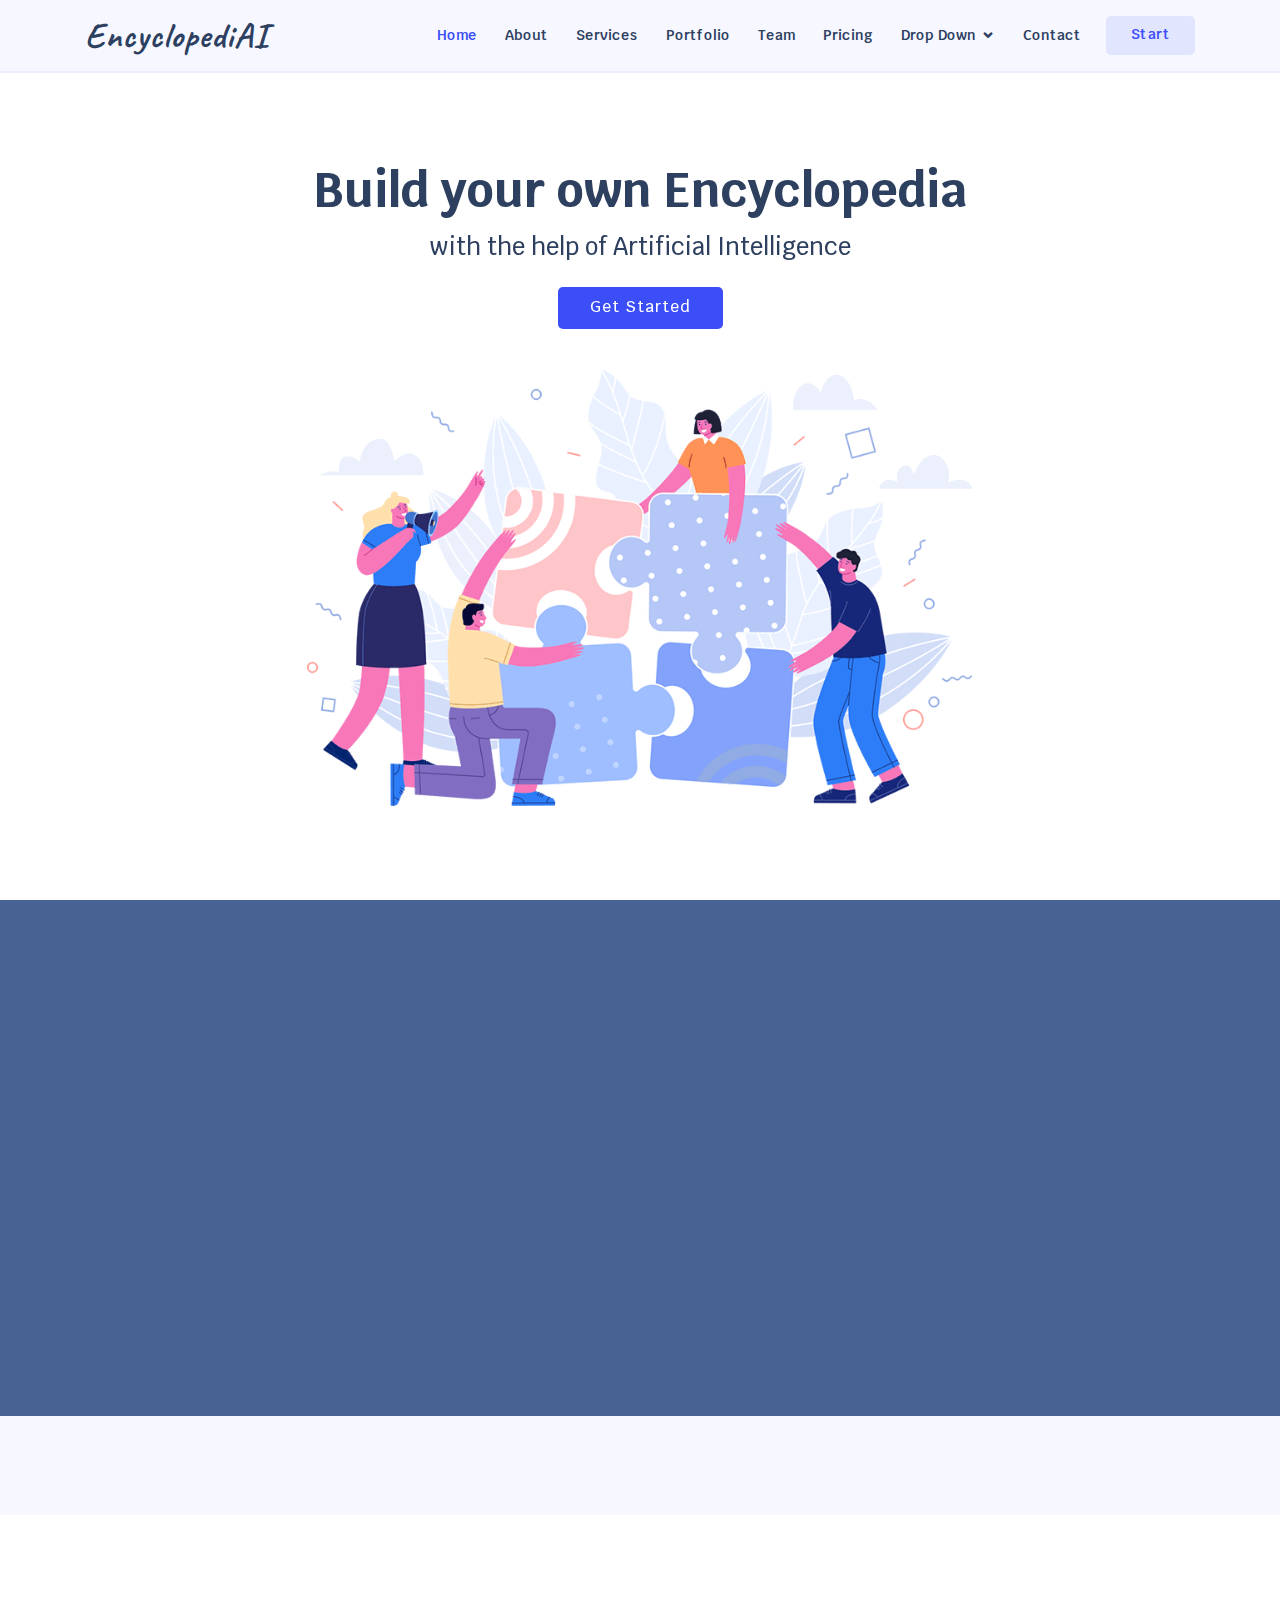
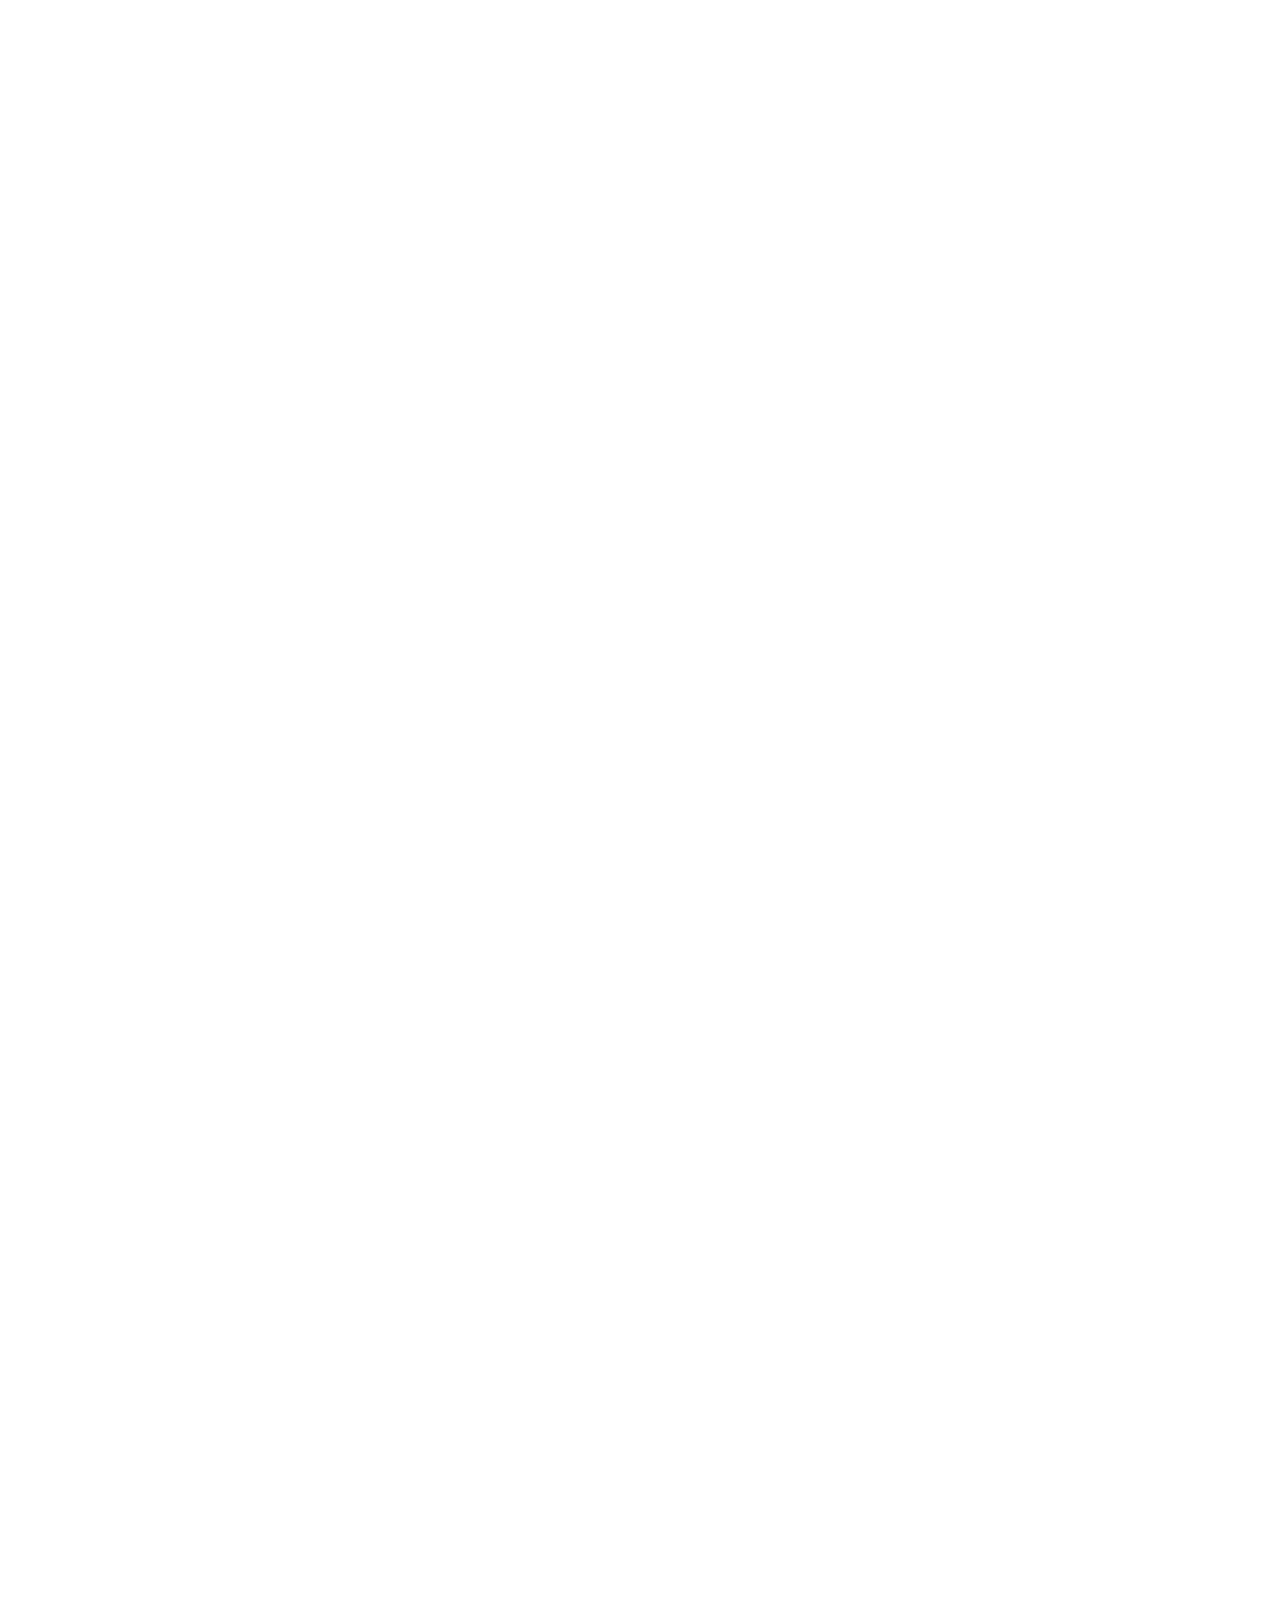
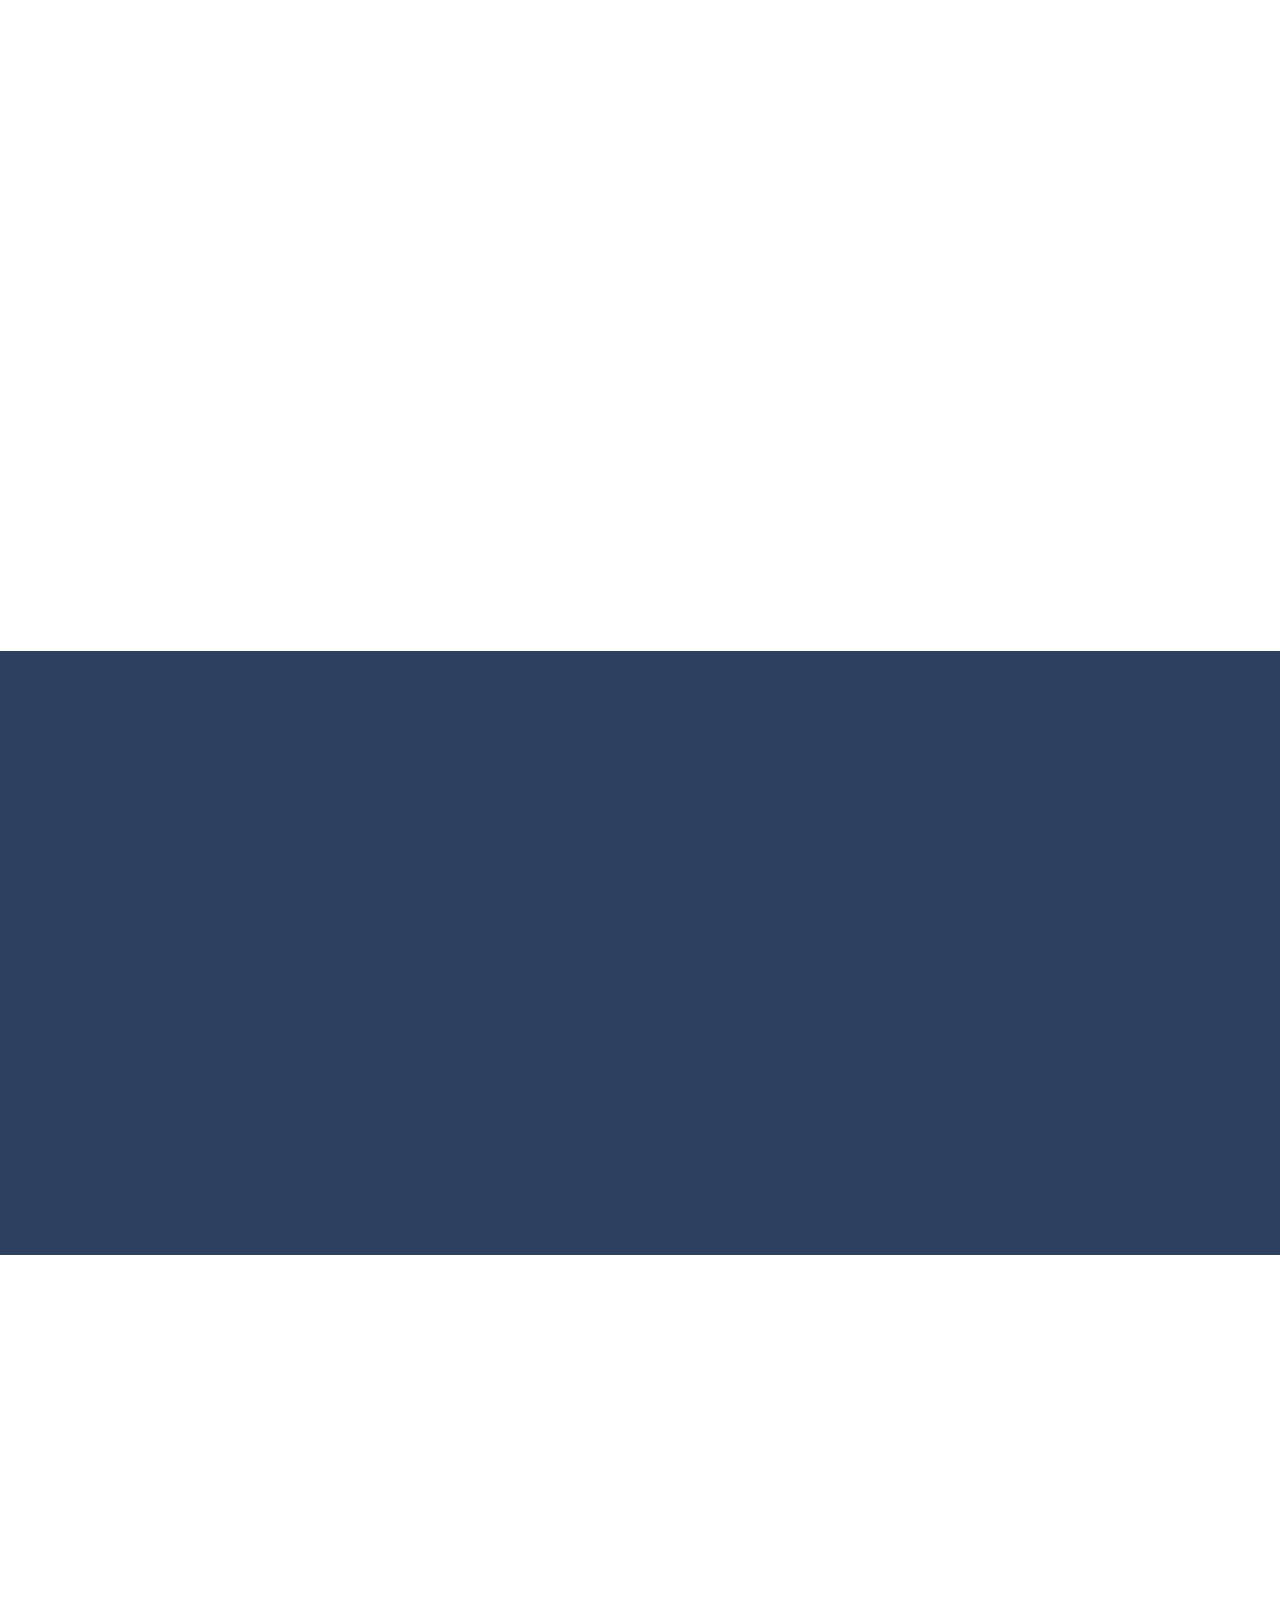
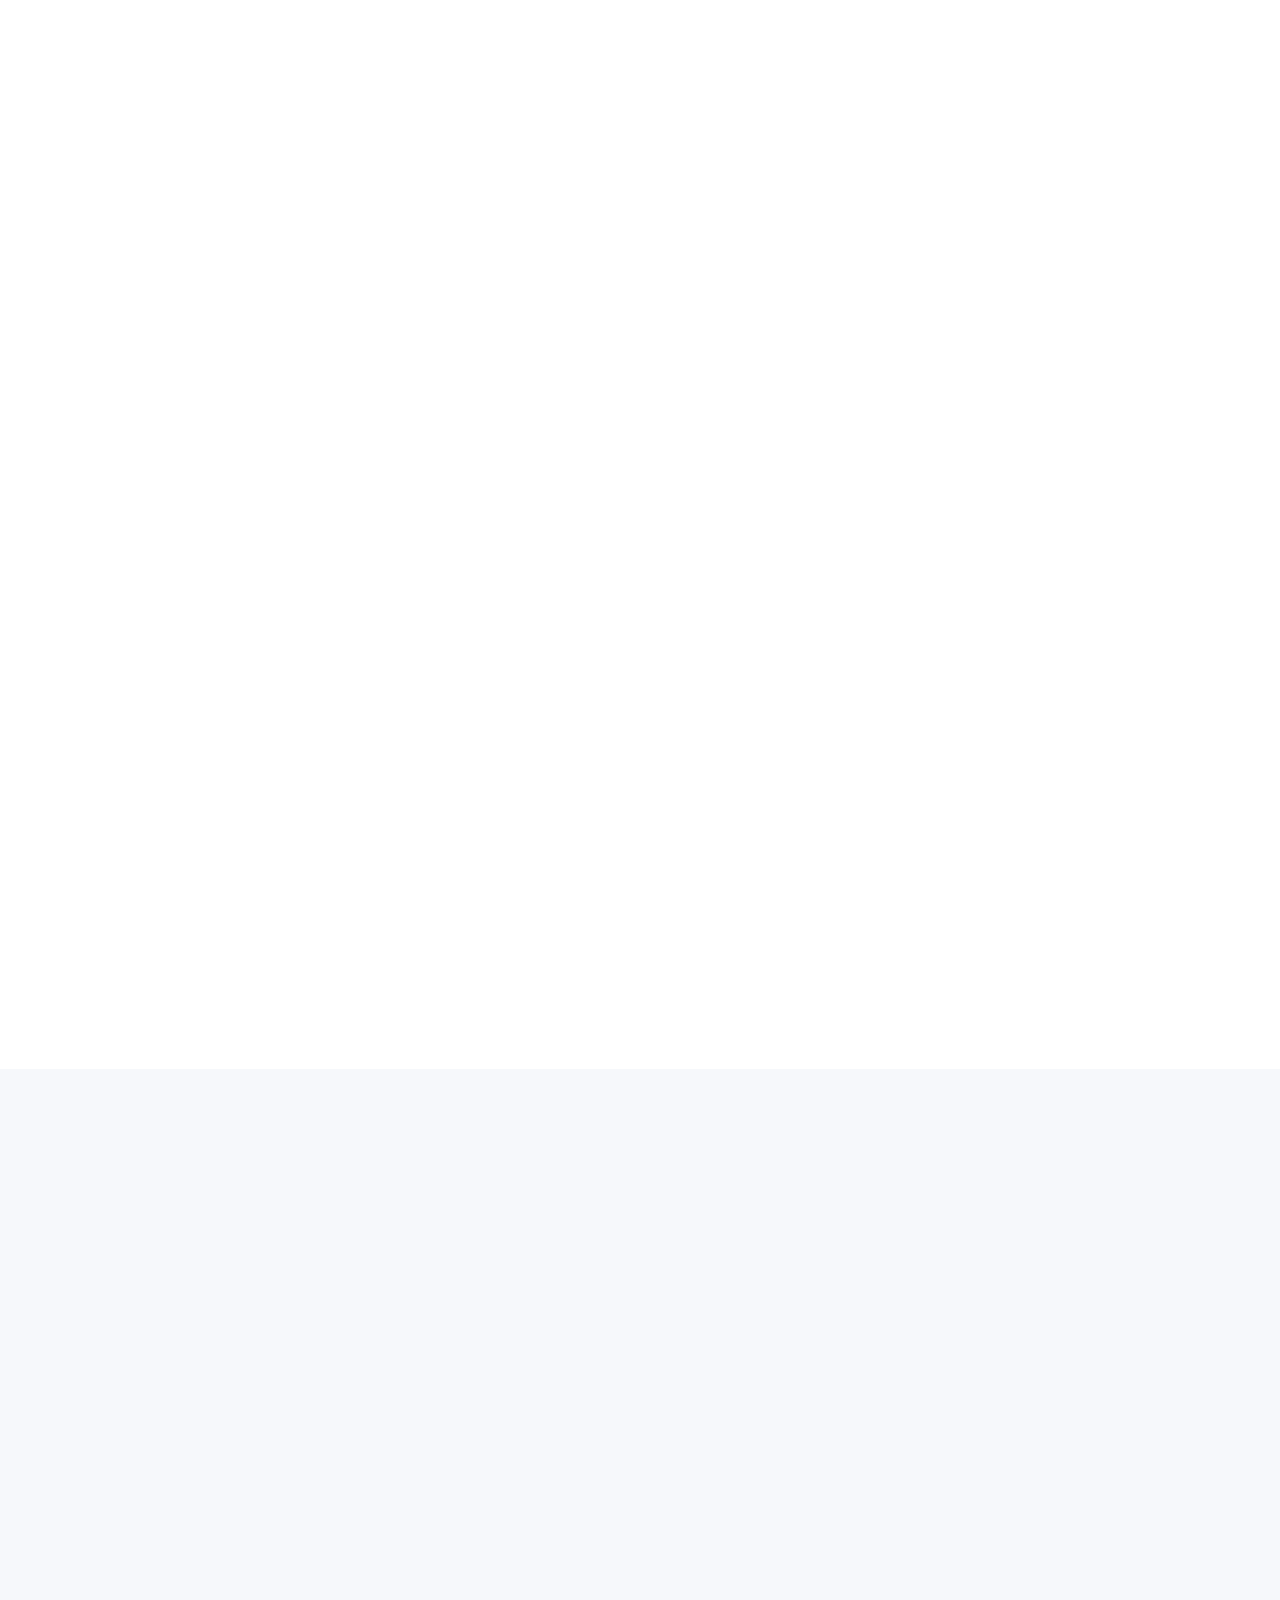
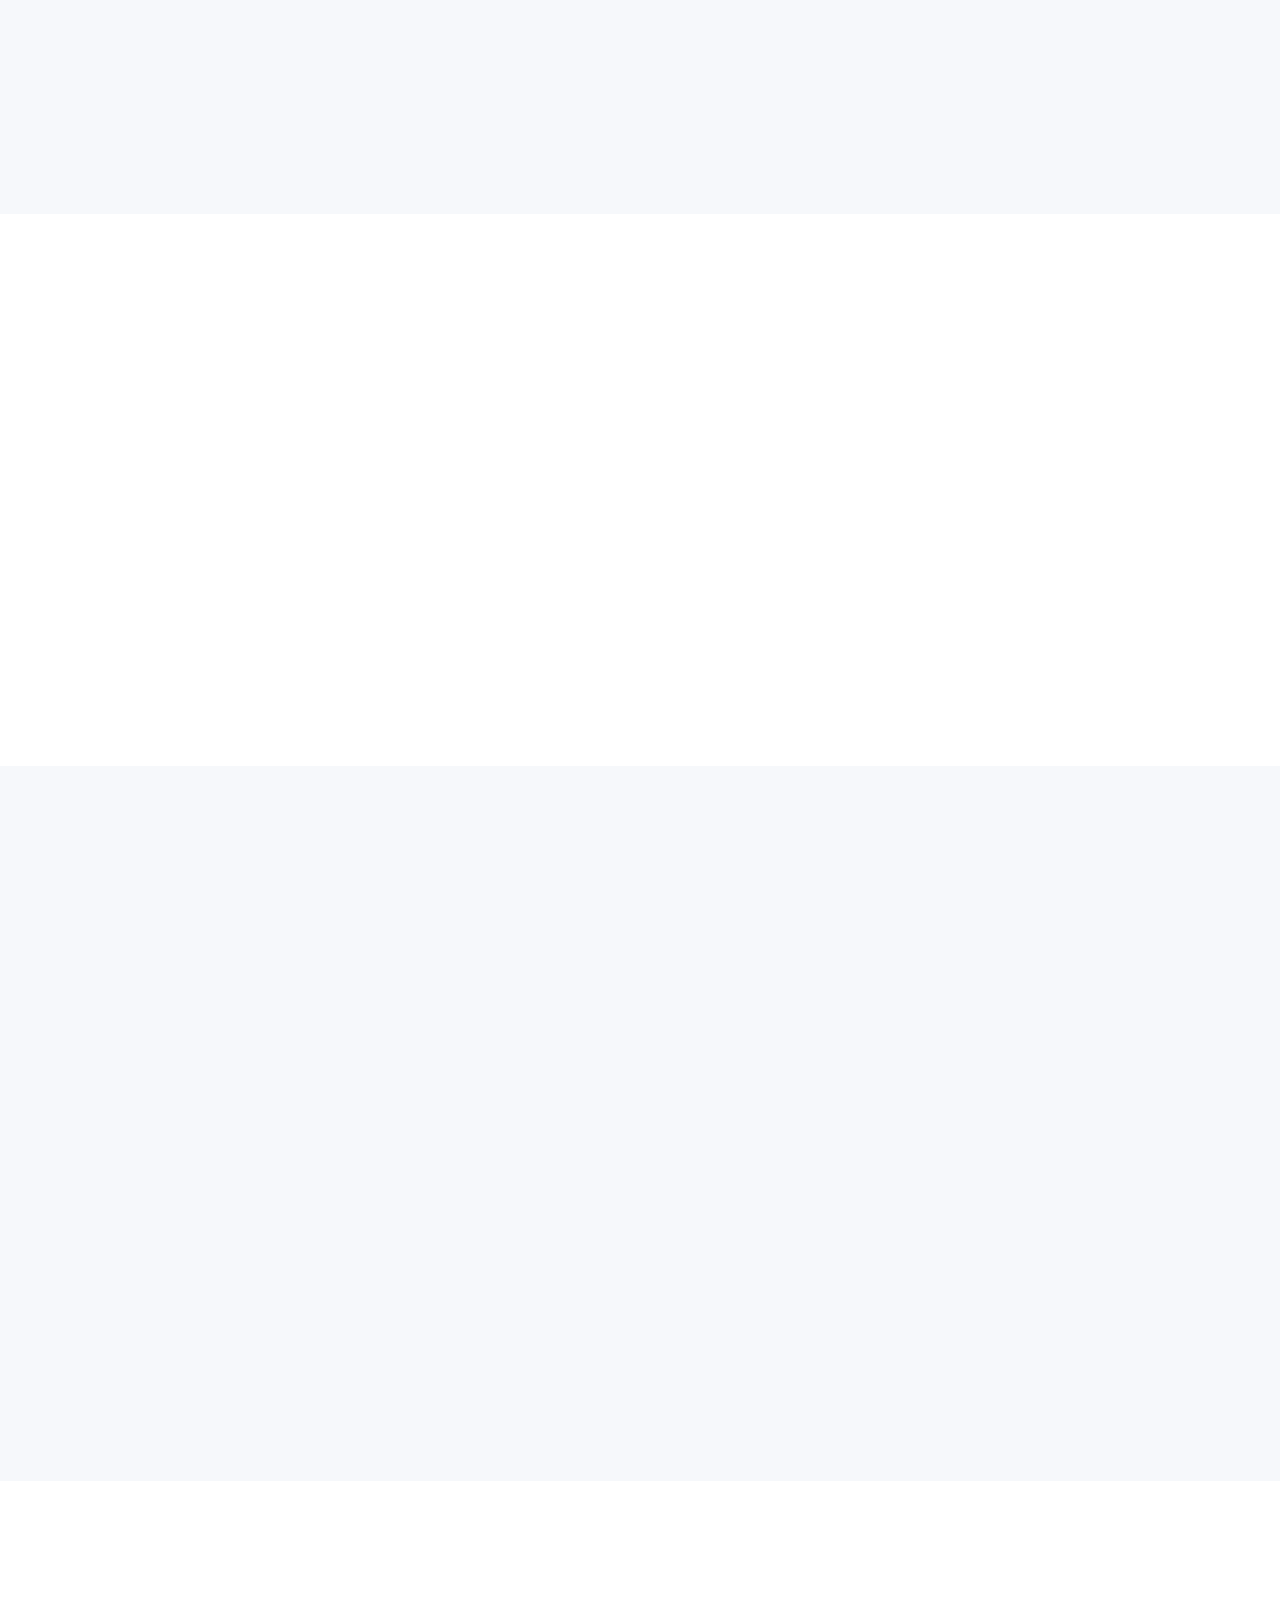
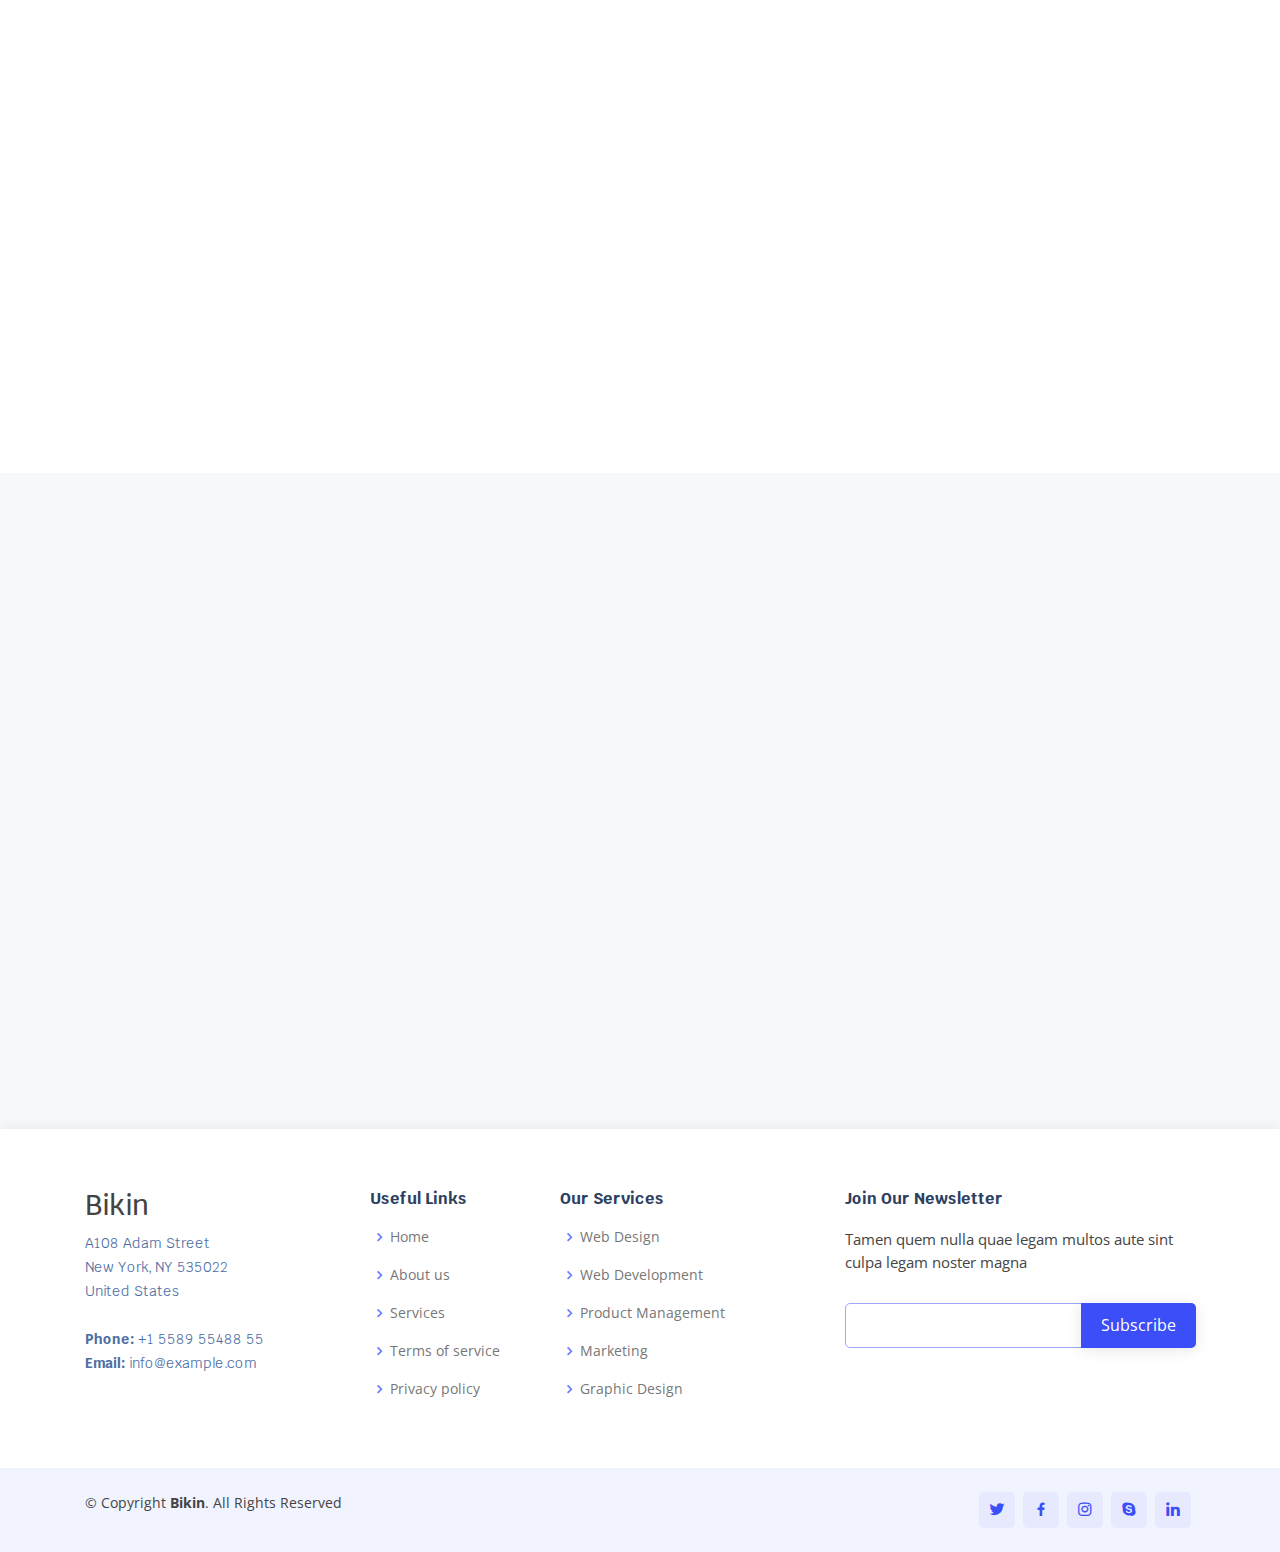
==== index.html @ 14a740e0 "starting template" ====
<!DOCTYPE html>
<html lang="en">

<head>
  <meta charset="utf-8">
  <meta content="width=device-width, initial-scale=1.0" name="viewport">

  <title>Bikin Bootstrap Template - Index</title>
  <meta content="" name="descriptison">
  <meta content="" name="keywords">

  <!-- Favicons -->
  <link href="assets/img/favicon.png" rel="icon">
  <link href="assets/img/apple-touch-icon.png" rel="apple-touch-icon">

  <!-- Google Fonts -->
  <link href="https://fonts.googleapis.com/css?family=Open+Sans:300,300i,400,400i,600,600i,700,700i|
  Krub:300,300i,400,400i,500,500i,600,600i,700,700i|Poppins:300,300i,400,400i,500,500i,600,600i,700,700i" rel="stylesheet">

   <link href="https://fonts.googleapis.com/css2?family=Caveat&family=Lilita+One&display=swap" rel="stylesheet">

  
  <!-- Vendor CSS Files -->
  <link href="assets/vendor/bootstrap/css/bootstrap.min.css" rel="stylesheet">
  <link href="assets/vendor/icofont/icofont.min.css" rel="stylesheet">
  <link href="assets/vendor/boxicons/css/boxicons.min.css" rel="stylesheet">
  <link href="assets/vendor/owl.carousel/assets/owl.carousel.min.css" rel="stylesheet">
  <link href="assets/vendor/venobox/venobox.css" rel="stylesheet">
  <link href="assets/vendor/aos/aos.css" rel="stylesheet">

  <!-- Template Main CSS File -->
  <link href="assets/css/style.css" rel="stylesheet">


</head>

<body>

  <!-- ======= Header ======= -->
  <header id="header" class="fixed-top">
    <div class="container d-flex align-items-center">

      <h1 class="logo mr-auto"><a href="index.html">EncyclopediAI</a></h1>
      <!-- Uncomment below if you prefer to use an image logo -->
      <!-- <a href="index.html" class="logo mr-auto"><img src="assets/img/logo.png" alt="" class="img-fluid"></a>-->

      <nav class="nav-menu d-none d-lg-block">
        <ul>
          <li class="active"><a href="index.html">Home</a></li>
          <li><a href="#about">About</a></li>
          <li><a href="#services">Services</a></li>
          <li><a href="#portfolio">Portfolio</a></li>
          <li><a href="#team">Team</a></li>
          <li><a href="#pricing">Pricing</a></li>
          <li class="drop-down"><a href="">Drop Down</a>
            <ul>
              <li><a href="#">Drop Down 1</a></li>
              <li class="drop-down"><a href="#">Deep Drop Down</a>
                <ul>
                  <li><a href="#">Deep Drop Down 1</a></li>
                  <li><a href="#">Deep Drop Down 2</a></li>
                  <li><a href="#">Deep Drop Down 3</a></li>
                  <li><a href="#">Deep Drop Down 4</a></li>
                  <li><a href="#">Deep Drop Down 5</a></li>
                </ul>
              </li>
              <li><a href="#">Drop Down 2</a></li>
              <li><a href="#">Drop Down 3</a></li>
              <li><a href="#">Drop Down 4</a></li>
            </ul>
          </li>
          <li><a href="#contact">Contact</a></li>

        </ul>
      </nav><!-- .nav-menu -->

      <a href="#about" class="get-started-btn scrollto">Start</a>

    </div>
  </header><!-- End Header -->

  <!-- ======= Hero Section ======= -->
  <section id="hero" class="d-flex align-items-center">

    <div class="container d-flex flex-column align-items-center justify-content-center" data-aos="fade-up">
      <h1>Build your own Encyclopedia </h1>
      <h2>with the help of Artificial Intelligence</h2>
      <a href="#about" class="btn-get-started scrollto">Get Started</a>
      <img src="assets/img/hero-img.png" class="img-fluid hero-img" alt="" data-aos="zoom-in" data-aos-delay="150">
    </div>

  </section><!-- End Hero -->

  <main id="main">

    <!-- ======= About Section ======= -->
    <section id="about" class="about">
      <div class="container">

        <div class="row no-gutters">
          <div class="content col-xl-5 d-flex align-items-stretch" data-aos="fade-right">
            <div class="content">
              <h3>Voluptatem dignissimos provident quasi</h3>
              <p>
                Lorem ipsum dolor sit amet, consectetur adipiscing elit, sed do eiusmod tempor incididunt ut labore et dolore magna aliqua. Duis aute irure dolor in reprehenderit
              </p>
              <a href="#" class="about-btn">About us <i class="bx bx-chevron-right"></i></a>
            </div>
          </div>
          <div class="col-xl-7 d-flex align-items-stretch" data-aos="fade-left">
            <div class="icon-boxes d-flex flex-column justify-content-center">
              <div class="row">
                <div class="col-md-6 icon-box" data-aos="fade-up" data-aos-delay="100">
                  <i class="bx bx-receipt"></i>
                  <h4>Corporis voluptates sit</h4>
                  <p>Consequuntur sunt aut quasi enim aliquam quae harum pariatur laboris nisi ut aliquip</p>
                </div>
                <div class="col-md-6 icon-box" data-aos="fade-up" data-aos-delay="200">
                  <i class="bx bx-cube-alt"></i>
                  <h4>Ullamco laboris nisi</h4>
                  <p>Excepteur sint occaecat cupidatat non proident, sunt in culpa qui officia deserunt</p>
                </div>
                <div class="col-md-6 icon-box" data-aos="fade-up" data-aos-delay="300">
                  <i class="bx bx-images"></i>
                  <h4>Labore consequatur</h4>
                  <p>Aut suscipit aut cum nemo deleniti aut omnis. Doloribus ut maiores omnis facere</p>
                </div>
                <div class="col-md-6 icon-box" data-aos="fade-up" data-aos-delay="400">
                  <i class="bx bx-shield"></i>
                  <h4>Beatae veritatis</h4>
                  <p>Expedita veritatis consequuntur nihil tempore laudantium vitae denat pacta</p>
                </div>
              </div>
            </div><!-- End .content-->
          </div>
        </div>

      </div>
    </section><!-- End About Section -->

    <!-- ======= Clients Section ======= -->
    <section id="clients" class="clients">
      <div class="container" data-aos="zoom-in">

        <div class="row">

          <div class="col-lg-2 col-md-4 col-6 d-flex align-items-center justify-content-center">
            <img src="assets/img/clients/client-1.png" class="img-fluid" alt="">
          </div>

          <div class="col-lg-2 col-md-4 col-6 d-flex align-items-center justify-content-center">
            <img src="assets/img/clients/client-2.png" class="img-fluid" alt="">
          </div>

          <div class="col-lg-2 col-md-4 col-6 d-flex align-items-center justify-content-center">
            <img src="assets/img/clients/client-3.png" class="img-fluid" alt="">
          </div>

          <div class="col-lg-2 col-md-4 col-6 d-flex align-items-center justify-content-center">
            <img src="assets/img/clients/client-4.png" class="img-fluid" alt="">
          </div>

          <div class="col-lg-2 col-md-4 col-6 d-flex align-items-center justify-content-center">
            <img src="assets/img/clients/client-5.png" class="img-fluid" alt="">
          </div>

          <div class="col-lg-2 col-md-4 col-6 d-flex align-items-center justify-content-center">
            <img src="assets/img/clients/client-6.png" class="img-fluid" alt="">
          </div>

        </div>

      </div>
    </section><!-- End Clients Section -->

    <!-- ======= Features Section ======= -->
    <section id="features" class="features" data-aos="fade-up">
      <div class="container">

        <div class="section-title">
          <h2>Features</h2>
          <p>Magnam dolores commodi suscipit. Necessitatibus eius consequatur ex aliquid fuga eum quidem. Sit sint consectetur velit. Quisquam quos quisquam cupiditate. Et nemo qui impedit suscipit alias ea. Quia fugiat sit in iste officiis commodi quidem hic quas.</p>
        </div>

        <div class="row content">
          <div class="col-md-5" data-aos="fade-right" data-aos-delay="100">
            <img src="assets/img/features-1.png" class="img-fluid" alt="">
          </div>
          <div class="col-md-7 pt-4" data-aos="fade-left" data-aos-delay="100">
            <h3>Voluptatem dignissimos provident quasi corporis voluptates sit assumenda.</h3>
            <p class="font-italic">
              Lorem ipsum dolor sit amet, consectetur adipiscing elit, sed do eiusmod tempor incididunt ut labore et dolore
              magna aliqua.
            </p>
            <ul>
              <li><i class="icofont-check"></i> Ullamco laboris nisi ut aliquip ex ea commodo consequat.</li>
              <li><i class="icofont-check"></i> Duis aute irure dolor in reprehenderit in voluptate velit.</li>
              <li><i class="icofont-check"></i> Ullam est qui quos consequatur eos accusamus.</li>
            </ul>
          </div>
        </div>

        <div class="row content">
          <div class="col-md-5 order-1 order-md-2" data-aos="fade-left">
            <img src="assets/img/features-2.png" class="img-fluid" alt="">
          </div>
          <div class="col-md-7 pt-5 order-2 order-md-1" data-aos="fade-right">
            <h3>Corporis temporibus maiores provident</h3>
            <p class="font-italic">
              Lorem ipsum dolor sit amet, consectetur adipiscing elit, sed do eiusmod tempor incididunt ut labore et dolore
              magna aliqua.
            </p>
            <p>
              Ullamco laboris nisi ut aliquip ex ea commodo consequat. Duis aute irure dolor in reprehenderit in voluptate
              velit esse cillum dolore eu fugiat nulla pariatur. Excepteur sint occaecat cupidatat non proident, sunt in
              culpa qui officia deserunt mollit anim id est laborum
            </p>
          </div>
        </div>

        <div class="row content">
          <div class="col-md-5" data-aos="fade-right">
            <img src="assets/img/features-3.png" class="img-fluid" alt="">
          </div>
          <div class="col-md-7 pt-5" data-aos="fade-left">
            <h3>Sunt consequatur ad ut est nulla consectetur reiciendis animi voluptas</h3>
            <p>Cupiditate placeat cupiditate placeat est ipsam culpa. Delectus quia minima quod. Sunt saepe odit aut quia voluptatem hic voluptas dolor doloremque.</p>
            <ul>
              <li><i class="icofont-check"></i> Ullamco laboris nisi ut aliquip ex ea commodo consequat.</li>
              <li><i class="icofont-check"></i> Duis aute irure dolor in reprehenderit in voluptate velit.</li>
              <li><i class="icofont-check"></i> Facilis ut et voluptatem aperiam. Autem soluta ad fugiat.</li>
            </ul>
          </div>
        </div>

        <div class="row content">
          <div class="col-md-5 order-1 order-md-2" data-aos="fade-left">
            <img src="assets/img/features-4.png" class="img-fluid" alt="">
          </div>
          <div class="col-md-7 pt-5 order-2 order-md-1" data-aos="fade-right">
            <h3>Quas et necessitatibus eaque impedit ipsum animi consequatur incidunt in</h3>
            <p class="font-italic">
              Lorem ipsum dolor sit amet, consectetur adipiscing elit, sed do eiusmod tempor incididunt ut labore et dolore
              magna aliqua.
            </p>
            <p>
              Ullamco laboris nisi ut aliquip ex ea commodo consequat. Duis aute irure dolor in reprehenderit in voluptate
              velit esse cillum dolore eu fugiat nulla pariatur. Excepteur sint occaecat cupidatat non proident, sunt in
              culpa qui officia deserunt mollit anim id est laborum
            </p>
          </div>
        </div>

      </div>
    </section><!-- End Features Section -->

    <!-- ======= Steps Section ======= -->
    <section id="steps" class="steps">
      <div class="container">

        <div class="row no-gutters" data-aos="fade-up">

          <div class="col-lg-4 col-md-6 content-item" data-aos="fade-up" data-aos-delay="100">
            <span>01</span>
            <h4>Lorem Ipsum</h4>
            <p>Ulamco laboris nisi ut aliquip ex ea commodo consequat. Et consectetur ducimus vero placeat</p>
          </div>

          <div class="col-lg-4 col-md-6 content-item" data-aos="fade-up" data-aos-delay="200">
            <span>02</span>
            <h4>Repellat Nihil</h4>
            <p>Dolorem est fugiat occaecati voluptate velit esse. Dicta veritatis dolor quod et vel dire leno para dest</p>
          </div>

          <div class="col-lg-4 col-md-6 content-item" data-aos="fade-up" data-aos-delay="300">
            <span>03</span>
            <h4> Ad ad velit qui</h4>
            <p>Molestiae officiis omnis illo asperiores. Aut doloribus vitae sunt debitis quo vel nam quis</p>
          </div>

          <div class="col-lg-4 col-md-6 content-item" data-aos="fade-up" data-aos-delay="100">
            <span>04</span>
            <h4>Repellendus molestiae</h4>
            <p>Inventore quo sint a sint rerum. Distinctio blanditiis deserunt quod soluta quod nam mider lando casa</p>
          </div>

          <div class="col-lg-4 col-md-6 content-item" data-aos="fade-up" data-aos-delay="200">
            <span>05</span>
            <h4>Sapiente Magnam</h4>
            <p>Vitae dolorem in deleniti ipsum omnis tempore voluptatem. Qui possimus est repellendus est quibusdam</p>
          </div>

          <div class="col-lg-4 col-md-6 content-item" data-aos="fade-up" data-aos-delay="300">
            <span>06</span>
            <h4>Facilis Impedit</h4>
            <p>Quis eum numquam veniam ea voluptatibus voluptas. Excepturi aut nostrum repudiandae voluptatibus corporis sequi</p>
          </div>

        </div>

      </div>
    </section><!-- End Steps Section -->

    <!-- ======= Services Section ======= -->
    <section id="services" class="services">
      <div class="container" data-aos="fade-up">

        <div class="section-title">
          <h2>Services</h2>
          <p>Magnam dolores commodi suscipit. Necessitatibus eius consequatur ex aliquid fuga eum quidem. Sit sint consectetur velit. Quisquam quos quisquam cupiditate. Et nemo qui impedit suscipit alias ea. Quia fugiat sit in iste officiis commodi quidem hic quas.</p>
        </div>

        <div class="row">
          <div class="col-md-6 col-lg-3 d-flex align-items-stretch mb-5 mb-lg-0" data-aos="fade-up" data-aos-delay="100">
            <div class="icon-box">
              <div class="icon"><i class="bx bxl-dribbble"></i></div>
              <h4 class="title"><a href="">Lorem Ipsum</a></h4>
              <p class="description">Voluptatum deleniti atque corrupti quos dolores et quas molestias excepturi</p>
            </div>
          </div>

          <div class="col-md-6 col-lg-3 d-flex align-items-stretch mb-5 mb-lg-0" data-aos="fade-up" data-aos-delay="200">
            <div class="icon-box">
              <div class="icon"><i class="bx bx-file"></i></div>
              <h4 class="title"><a href="">Sed ut perspiciatis</a></h4>
              <p class="description">Duis aute irure dolor in reprehenderit in voluptate velit esse cillum dolore</p>
            </div>
          </div>

          <div class="col-md-6 col-lg-3 d-flex align-items-stretch mb-5 mb-lg-0" data-aos="fade-up" data-aos-delay="300">
            <div class="icon-box">
              <div class="icon"><i class="bx bx-tachometer"></i></div>
              <h4 class="title"><a href="">Magni Dolores</a></h4>
              <p class="description">Excepteur sint occaecat cupidatat non proident, sunt in culpa qui officia</p>
            </div>
          </div>

          <div class="col-md-6 col-lg-3 d-flex align-items-stretch mb-5 mb-lg-0" data-aos="fade-up" data-aos-delay="400">
            <div class="icon-box">
              <div class="icon"><i class="bx bx-layer"></i></div>
              <h4 class="title"><a href="">Nemo Enim</a></h4>
              <p class="description">At vero eos et accusamus et iusto odio dignissimos ducimus qui blanditiis</p>
            </div>
          </div>

        </div>

      </div>
    </section><!-- End Services Section -->

    <!-- ======= Portfolio Section ======= -->
    <section id="portfolio" class="portfolio">
      <div class="container" data-aos="fade-up">

        <div class="section-title">
          <h2>Portfolio</h2>
          <p>Magnam dolores commodi suscipit. Necessitatibus eius consequatur ex aliquid fuga eum quidem. Sit sint consectetur velit. Quisquam quos quisquam cupiditate. Et nemo qui impedit suscipit alias ea. Quia fugiat sit in iste officiis commodi quidem hic quas.</p>
        </div>

        <div class="row">
          <div class="col-lg-12 d-flex justify-content-center">
            <ul id="portfolio-flters">
              <li data-filter="*" class="filter-active">All</li>
              <li data-filter=".filter-app">App</li>
              <li data-filter=".filter-card">Card</li>
              <li data-filter=".filter-web">Web</li>
            </ul>
          </div>
        </div>

        <div class="row portfolio-container">

          <div class="col-lg-4 col-md-6 portfolio-item filter-app">
            <div class="portfolio-wrap">
              <img src="assets/img/portfolio/portfolio-1.jpg" class="img-fluid" alt="">
              <div class="portfolio-info">
                <h4>App 1</h4>
                <p>App</p>
                <div class="portfolio-links">
                  <a href="assets/img/portfolio/portfolio-1.jpg" data-gall="portfolioGallery" class="venobox" title="App 1"><i class="bx bx-plus"></i></a>
                  <a href="portfolio-details.html" title="More Details"><i class="bx bx-link"></i></a>
                </div>
              </div>
            </div>
          </div>

          <div class="col-lg-4 col-md-6 portfolio-item filter-web">
            <div class="portfolio-wrap">
              <img src="assets/img/portfolio/portfolio-2.jpg" class="img-fluid" alt="">
              <div class="portfolio-info">
                <h4>Web 3</h4>
                <p>Web</p>
                <div class="portfolio-links">
                  <a href="assets/img/portfolio/portfolio-2.jpg" data-gall="portfolioGallery" class="venobox" title="Web 3"><i class="bx bx-plus"></i></a>
                  <a href="portfolio-details.html" title="More Details"><i class="bx bx-link"></i></a>
                </div>
              </div>
            </div>
          </div>

          <div class="col-lg-4 col-md-6 portfolio-item filter-app">
            <div class="portfolio-wrap">
              <img src="assets/img/portfolio/portfolio-3.jpg" class="img-fluid" alt="">
              <div class="portfolio-info">
                <h4>App 2</h4>
                <p>App</p>
                <div class="portfolio-links">
                  <a href="assets/img/portfolio/portfolio-3.jpg" data-gall="portfolioGallery" class="venobox" title="App 2"><i class="bx bx-plus"></i></a>
                  <a href="portfolio-details.html" title="More Details"><i class="bx bx-link"></i></a>
                </div>
              </div>
            </div>
          </div>

          <div class="col-lg-4 col-md-6 portfolio-item filter-card">
            <div class="portfolio-wrap">
              <img src="assets/img/portfolio/portfolio-4.jpg" class="img-fluid" alt="">
              <div class="portfolio-info">
                <h4>Card 2</h4>
                <p>Card</p>
                <div class="portfolio-links">
                  <a href="assets/img/portfolio/portfolio-4.jpg" data-gall="portfolioGallery" class="venobox" title="Card 2"><i class="bx bx-plus"></i></a>
                  <a href="portfolio-details.html" title="More Details"><i class="bx bx-link"></i></a>
                </div>
              </div>
            </div>
          </div>

          <div class="col-lg-4 col-md-6 portfolio-item filter-web">
            <div class="portfolio-wrap">
              <img src="assets/img/portfolio/portfolio-5.jpg" class="img-fluid" alt="">
              <div class="portfolio-info">
                <h4>Web 2</h4>
                <p>Web</p>
                <div class="portfolio-links">
                  <a href="assets/img/portfolio/portfolio-5.jpg" data-gall="portfolioGallery" class="venobox" title="Web 2"><i class="bx bx-plus"></i></a>
                  <a href="portfolio-details.html" title="More Details"><i class="bx bx-link"></i></a>
                </div>
              </div>
            </div>
          </div>

          <div class="col-lg-4 col-md-6 portfolio-item filter-app">
            <div class="portfolio-wrap">
              <img src="assets/img/portfolio/portfolio-6.jpg" class="img-fluid" alt="">
              <div class="portfolio-info">
                <h4>App 3</h4>
                <p>App</p>
                <div class="portfolio-links">
                  <a href="assets/img/portfolio/portfolio-6.jpg" data-gall="portfolioGallery" class="venobox" title="App 3"><i class="bx bx-plus"></i></a>
                  <a href="portfolio-details.html" title="More Details"><i class="bx bx-link"></i></a>
                </div>
              </div>
            </div>
          </div>

          <div class="col-lg-4 col-md-6 portfolio-item filter-card">
            <div class="portfolio-wrap">
              <img src="assets/img/portfolio/portfolio-7.jpg" class="img-fluid" alt="">
              <div class="portfolio-info">
                <h4>Card 1</h4>
                <p>Card</p>
                <div class="portfolio-links">
                  <a href="assets/img/portfolio/portfolio-7.jpg" data-gall="portfolioGallery" class="venobox" title="Card 1"><i class="bx bx-plus"></i></a>
                  <a href="portfolio-details.html" title="More Details"><i class="bx bx-link"></i></a>
                </div>
              </div>
            </div>
          </div>

          <div class="col-lg-4 col-md-6 portfolio-item filter-card">
            <div class="portfolio-wrap">
              <img src="assets/img/portfolio/portfolio-8.jpg" class="img-fluid" alt="">
              <div class="portfolio-info">
                <h4>Card 3</h4>
                <p>Card</p>
                <div class="portfolio-links">
                  <a href="assets/img/portfolio/portfolio-8.jpg" data-gall="portfolioGallery" class="venobox" title="Card 3"><i class="bx bx-plus"></i></a>
                  <a href="portfolio-details.html" title="More Details"><i class="bx bx-link"></i></a>
                </div>
              </div>
            </div>
          </div>

          <div class="col-lg-4 col-md-6 portfolio-item filter-web">
            <div class="portfolio-wrap">
              <img src="assets/img/portfolio/portfolio-9.jpg" class="img-fluid" alt="">
              <div class="portfolio-info">
                <h4>Web 3</h4>
                <p>Web</p>
                <div class="portfolio-links">
                  <a href="assets/img/portfolio/portfolio-9.jpg" data-gall="portfolioGallery" class="venobox" title="Web 3"><i class="bx bx-plus"></i></a>
                  <a href="portfolio-details.html" title="More Details"><i class="bx bx-link"></i></a>
                </div>
              </div>
            </div>
          </div>

        </div>

      </div>
    </section><!-- End Portfolio Section -->

    <!-- ======= Testimonials Section ======= -->
    <section id="testimonials" class="testimonials section-bg">
      <div class="container" data-aos="fade-up">

        <div class="section-title">
          <h2>Testimonials</h2>
          <p>Magnam dolores commodi suscipit. Necessitatibus eius consequatur ex aliquid fuga eum quidem. Sit sint consectetur velit. Quisquam quos quisquam cupiditate. Et nemo qui impedit suscipit alias ea. Quia fugiat sit in iste officiis commodi quidem hic quas.</p>
        </div>

        <div class="owl-carousel testimonials-carousel">

          <div class="testimonial-item">
            <p>
              <i class="bx bxs-quote-alt-left quote-icon-left"></i>
              Proin iaculis purus consequat sem cure digni ssim donec porttitora entum suscipit rhoncus. Accusantium quam, ultricies eget id, aliquam eget nibh et. Maecen aliquam, risus at semper.
              <i class="bx bxs-quote-alt-right quote-icon-right"></i>
            </p>
            <img src="assets/img/testimonials/testimonials-1.jpg" class="testimonial-img" alt="">
            <h3>Saul Goodman</h3>
            <h4>Ceo &amp; Founder</h4>
          </div>

          <div class="testimonial-item">
            <p>
              <i class="bx bxs-quote-alt-left quote-icon-left"></i>
              Export tempor illum tamen malis malis eram quae irure esse labore quem cillum quid cillum eram malis quorum velit fore eram velit sunt aliqua noster fugiat irure amet legam anim culpa.
              <i class="bx bxs-quote-alt-right quote-icon-right"></i>
            </p>
            <img src="assets/img/testimonials/testimonials-2.jpg" class="testimonial-img" alt="">
            <h3>Sara Wilsson</h3>
            <h4>Designer</h4>
          </div>

          <div class="testimonial-item">
            <p>
              <i class="bx bxs-quote-alt-left quote-icon-left"></i>
              Enim nisi quem export duis labore cillum quae magna enim sint quorum nulla quem veniam duis minim tempor labore quem eram duis noster aute amet eram fore quis sint minim.
              <i class="bx bxs-quote-alt-right quote-icon-right"></i>
            </p>
            <img src="assets/img/testimonials/testimonials-3.jpg" class="testimonial-img" alt="">
            <h3>Jena Karlis</h3>
            <h4>Store Owner</h4>
          </div>

          <div class="testimonial-item">
            <p>
              <i class="bx bxs-quote-alt-left quote-icon-left"></i>
              Fugiat enim eram quae cillum dolore dolor amet nulla culpa multos export minim fugiat minim velit minim dolor enim duis veniam ipsum anim magna sunt elit fore quem dolore labore illum veniam.
              <i class="bx bxs-quote-alt-right quote-icon-right"></i>
            </p>
            <img src="assets/img/testimonials/testimonials-4.jpg" class="testimonial-img" alt="">
            <h3>Matt Brandon</h3>
            <h4>Freelancer</h4>
          </div>

          <div class="testimonial-item">
            <p>
              <i class="bx bxs-quote-alt-left quote-icon-left"></i>
              Quis quorum aliqua sint quem legam fore sunt eram irure aliqua veniam tempor noster veniam enim culpa labore duis sunt culpa nulla illum cillum fugiat legam esse veniam culpa fore nisi cillum quid.
              <i class="bx bxs-quote-alt-right quote-icon-right"></i>
            </p>
            <img src="assets/img/testimonials/testimonials-5.jpg" class="testimonial-img" alt="">
            <h3>John Larson</h3>
            <h4>Entrepreneur</h4>
          </div>

        </div>

      </div>
    </section><!-- End Testimonials Section -->

    <!-- ======= Team Section ======= -->
    <section id="team" class="team">
      <div class="container" data-aos="fade-up">

        <div class="section-title">
          <h2>Team</h2>
          <p>Magnam dolores commodi suscipit. Necessitatibus eius consequatur ex aliquid fuga eum quidem. Sit sint consectetur velit. Quisquam quos quisquam cupiditate. Et nemo qui impedit suscipit alias ea. Quia fugiat sit in iste officiis commodi quidem hic quas.</p>
        </div>

        <div class="row">

          <div class="col-xl-3 col-lg-4 col-md-6" data-aos="fade-up" data-aos-delay="100">
            <div class="member">
              <img src="assets/img/team/team-1.jpg" class="img-fluid" alt="">
              <div class="member-info">
                <div class="member-info-content">
                  <h4>Walter White</h4>
                  <span>Chief Executive Officer</span>
                </div>
                <div class="social">
                  <a href=""><i class="icofont-twitter"></i></a>
                  <a href=""><i class="icofont-facebook"></i></a>
                  <a href=""><i class="icofont-instagram"></i></a>
                  <a href=""><i class="icofont-linkedin"></i></a>
                </div>
              </div>
            </div>
          </div>

          <div class="col-xl-3 col-lg-4 col-md-6" data-aos="fade-up" data-aos-delay="200">
            <div class="member">
              <img src="assets/img/team/team-2.jpg" class="img-fluid" alt="">
              <div class="member-info">
                <div class="member-info-content">
                  <h4>Sarah Jhonson</h4>
                  <span>Product Manager</span>
                </div>
                <div class="social">
                  <a href=""><i class="icofont-twitter"></i></a>
                  <a href=""><i class="icofont-facebook"></i></a>
                  <a href=""><i class="icofont-instagram"></i></a>
                  <a href=""><i class="icofont-linkedin"></i></a>
                </div>
              </div>
            </div>
          </div>

          <div class="col-xl-3 col-lg-4 col-md-6" data-aos="fade-up" data-aos-delay="300">
            <div class="member">
              <img src="assets/img/team/team-3.jpg" class="img-fluid" alt="">
              <div class="member-info">
                <div class="member-info-content">
                  <h4>William Anderson</h4>
                  <span>CTO</span>
                </div>
                <div class="social">
                  <a href=""><i class="icofont-twitter"></i></a>
                  <a href=""><i class="icofont-facebook"></i></a>
                  <a href=""><i class="icofont-instagram"></i></a>
                  <a href=""><i class="icofont-linkedin"></i></a>
                </div>
              </div>
            </div>
          </div>

          <div class="col-xl-3 col-lg-4 col-md-6" data-aos="fade-up" data-aos-delay="400">
            <div class="member">
              <img src="assets/img/team/team-4.jpg" class="img-fluid" alt="">
              <div class="member-info">
                <div class="member-info-content">
                  <h4>Amanda Jepson</h4>
                  <span>Accountant</span>
                </div>
                <div class="social">
                  <a href=""><i class="icofont-twitter"></i></a>
                  <a href=""><i class="icofont-facebook"></i></a>
                  <a href=""><i class="icofont-instagram"></i></a>
                  <a href=""><i class="icofont-linkedin"></i></a>
                </div>
              </div>
            </div>
          </div>

        </div>

      </div>
    </section><!-- End Team Section -->

    <!-- ======= Pricing Section ======= -->
    <section id="pricing" class="pricing section-bg">
      <div class="container" data-aos="fade-up">

        <div class="section-title">
          <h2>Pricing</h2>
          <p>Magnam dolores commodi suscipit. Necessitatibus eius consequatur ex aliquid fuga eum quidem. Sit sint consectetur velit. Quisquam quos quisquam cupiditate. Et nemo qui impedit suscipit alias ea. Quia fugiat sit in iste officiis commodi quidem hic quas.</p>
        </div>

        <div class="row">

          <div class="col-lg-4 col-md-6" data-aos="zoom-in" data-aos-delay="200">
            <div class="box">
              <h3>Free</h3>
              <h4><sup>$</sup>0<span> / month</span></h4>
              <ul>
                <li>Aida dere</li>
                <li>Nec feugiat nisl</li>
                <li>Nulla at volutpat dola</li>
                <li class="na">Pharetra massa</li>
                <li class="na">Massa ultricies mi</li>
              </ul>
              <div class="btn-wrap">
                <a href="#" class="btn-buy">Buy Now</a>
              </div>
            </div>
          </div>

          <div class="col-lg-4 col-md-6 mt-4 mt-md-0" data-aos="zoom-in" data-aos-delay="100">
            <div class="box featured">
              <h3>Business</h3>
              <h4><sup>$</sup>19<span> / month</span></h4>
              <ul>
                <li>Aida dere</li>
                <li>Nec feugiat nisl</li>
                <li>Nulla at volutpat dola</li>
                <li>Pharetra massa</li>
                <li class="na">Massa ultricies mi</li>
              </ul>
              <div class="btn-wrap">
                <a href="#" class="btn-buy">Buy Now</a>
              </div>
            </div>
          </div>

          <div class="col-lg-4 col-md-6 mt-4 mt-lg-0" data-aos="zoom-in" data-aos-delay="200">
            <div class="box">
              <h3>Developer</h3>
              <h4><sup>$</sup>29<span> / month</span></h4>
              <ul>
                <li>Aida dere</li>
                <li>Nec feugiat nisl</li>
                <li>Nulla at volutpat dola</li>
                <li>Pharetra massa</li>
                <li>Massa ultricies mi</li>
              </ul>
              <div class="btn-wrap">
                <a href="#" class="btn-buy">Buy Now</a>
              </div>
            </div>
          </div>

        </div>

      </div>
    </section><!-- End Pricing Section -->

    <!-- ======= Frequently Asked Questions Section ======= -->
    <section id="faq" class="faq">
      <div class="container" data-aos="fade-up">

        <div class="section-title">
          <h2>Frequently Asked Questions</h2>
        </div>

        <ul class="faq-list">

          <li data-aos="fade-up" data-aos-delay="100">
            <a data-toggle="collapse" class="" href="#faq1">Non consectetur a erat nam at lectus urna duis? <i class="icofont-simple-up"></i></a>
            <div id="faq1" class="collapse show" data-parent=".faq-list">
              <p>
                Feugiat pretium nibh ipsum consequat. Tempus iaculis urna id volutpat lacus laoreet non curabitur gravida. Venenatis lectus magna fringilla urna porttitor rhoncus dolor purus non.
              </p>
            </div>
          </li>

          <li data-aos="fade-up" data-aos-delay="200">
            <a data-toggle="collapse" href="#faq2" class="collapsed">Feugiat scelerisque varius morbi enim nunc faucibus a pellentesque? <i class="icofont-simple-up"></i></a>
            <div id="faq2" class="collapse" data-parent=".faq-list">
              <p>
                Dolor sit amet consectetur adipiscing elit pellentesque habitant morbi. Id interdum velit laoreet id donec ultrices. Fringilla phasellus faucibus scelerisque eleifend donec pretium. Est pellentesque elit ullamcorper dignissim. Mauris ultrices eros in cursus turpis massa tincidunt dui.
              </p>
            </div>
          </li>

          <li data-aos="fade-up" data-aos-delay="300">
            <a data-toggle="collapse" href="#faq3" class="collapsed">Dolor sit amet consectetur adipiscing elit pellentesque habitant morbi? <i class="icofont-simple-up"></i></a>
            <div id="faq3" class="collapse" data-parent=".faq-list">
              <p>
                Eleifend mi in nulla posuere sollicitudin aliquam ultrices sagittis orci. Faucibus pulvinar elementum integer enim. Sem nulla pharetra diam sit amet nisl suscipit. Rutrum tellus pellentesque eu tincidunt. Lectus urna duis convallis convallis tellus. Urna molestie at elementum eu facilisis sed odio morbi quis
              </p>
            </div>
          </li>

          <li data-aos="fade-up" data-aos-delay="400">
            <a data-toggle="collapse" href="#faq4" class="collapsed">Ac odio tempor orci dapibus. Aliquam eleifend mi in nulla? <i class="icofont-simple-up"></i></a>
            <div id="faq4" class="collapse" data-parent=".faq-list">
              <p>
                Dolor sit amet consectetur adipiscing elit pellentesque habitant morbi. Id interdum velit laoreet id donec ultrices. Fringilla phasellus faucibus scelerisque eleifend donec pretium. Est pellentesque elit ullamcorper dignissim. Mauris ultrices eros in cursus turpis massa tincidunt dui.
              </p>
            </div>
          </li>

          <li data-aos="fade-up" data-aos-delay="500">
            <a data-toggle="collapse" href="#faq5" class="collapsed">Tempus quam pellentesque nec nam aliquam sem et tortor consequat? <i class="icofont-simple-up"></i></a>
            <div id="faq5" class="collapse" data-parent=".faq-list">
              <p>
                Molestie a iaculis at erat pellentesque adipiscing commodo. Dignissim suspendisse in est ante in. Nunc vel risus commodo viverra maecenas accumsan. Sit amet nisl suscipit adipiscing bibendum est. Purus gravida quis blandit turpis cursus in
              </p>
            </div>
          </li>

          <li data-aos="fade-up" data-aos-delay="600">
            <a data-toggle="collapse" href="#faq6" class="collapsed">Tortor vitae purus faucibus ornare. Varius vel pharetra vel turpis nunc eget lorem dolor? <i class="icofont-simple-up"></i></a>
            <div id="faq6" class="collapse" data-parent=".faq-list">
              <p>
                Laoreet sit amet cursus sit amet dictum sit amet justo. Mauris vitae ultricies leo integer malesuada nunc vel. Tincidunt eget nullam non nisi est sit amet. Turpis nunc eget lorem dolor sed. Ut venenatis tellus in metus vulputate eu scelerisque. Pellentesque diam volutpat commodo sed egestas egestas fringilla phasellus faucibus. Nibh tellus molestie nunc non blandit massa enim nec.
              </p>
            </div>
          </li>

        </ul>

      </div>
    </section><!-- End Frequently Asked Questions Section -->

    <!-- ======= Contact Section ======= -->
    <section id="contact" class="contact section-bg">
      <div class="container" data-aos="fade-up">

        <div class="section-title">
          <h2>Contact</h2>
          <p>Magnam dolores commodi suscipit. Necessitatibus eius consequatur ex aliquid fuga eum quidem. Sit sint consectetur velit. Quisquam quos quisquam cupiditate. Et nemo qui impedit suscipit alias ea. Quia fugiat sit in iste officiis commodi quidem hic quas.</p>
        </div>

        <div class="row">

          <div class="col-lg-6">

            <div class="row">
              <div class="col-md-12">
                <div class="info-box">
                  <i class="bx bx-map"></i>
                  <h3>Our Address</h3>
                  <p>A108 Adam Street, New York, NY 535022</p>
                </div>
              </div>
              <div class="col-md-6">
                <div class="info-box mt-4">
                  <i class="bx bx-envelope"></i>
                  <h3>Email Us</h3>
                  <p>info@example.com<br>contact@example.com</p>
                </div>
              </div>
              <div class="col-md-6">
                <div class="info-box mt-4">
                  <i class="bx bx-phone-call"></i>
                  <h3>Call Us</h3>
                  <p>+1 5589 55488 55<br>+1 6678 254445 41</p>
                </div>
              </div>
            </div>

          </div>

          <div class="col-lg-6 mt-4 mt-md-0">
            <form action="forms/contact.php" method="post" role="form" class="php-email-form">
              <div class="form-row">
                <div class="col-md-6 form-group">
                  <input type="text" name="name" class="form-control" id="name" placeholder="Your Name" data-rule="minlen:4" data-msg="Please enter at least 4 chars" />
                  <div class="validate"></div>
                </div>
                <div class="col-md-6 form-group">
                  <input type="email" class="form-control" name="email" id="email" placeholder="Your Email" data-rule="email" data-msg="Please enter a valid email" />
                  <div class="validate"></div>
                </div>
              </div>
              <div class="form-group">
                <input type="text" class="form-control" name="subject" id="subject" placeholder="Subject" data-rule="minlen:4" data-msg="Please enter at least 8 chars of subject" />
                <div class="validate"></div>
              </div>
              <div class="form-group">
                <textarea class="form-control" name="message" rows="5" data-rule="required" data-msg="Please write something for us" placeholder="Message"></textarea>
                <div class="validate"></div>
              </div>
              <div class="mb-3">
                <div class="loading">Loading</div>
                <div class="error-message"></div>
                <div class="sent-message">Your message has been sent. Thank you!</div>
              </div>
              <div class="text-center"><button type="submit">Send Message</button></div>
            </form>
          </div>

        </div>

      </div>
    </section><!-- End Contact Section -->

  </main><!-- End #main -->

  <!-- ======= Footer ======= -->
  <footer id="footer">

    <div class="footer-top">
      <div class="container">
        <div class="row">

          <div class="col-lg-3 col-md-6 footer-contact">
            <h3>Bikin</h3>
            <p>
              A108 Adam Street <br>
              New York, NY 535022<br>
              United States <br><br>
              <strong>Phone:</strong> +1 5589 55488 55<br>
              <strong>Email:</strong> info@example.com<br>
            </p>
          </div>

          <div class="col-lg-2 col-md-6 footer-links">
            <h4>Useful Links</h4>
            <ul>
              <li><i class="bx bx-chevron-right"></i> <a href="#">Home</a></li>
              <li><i class="bx bx-chevron-right"></i> <a href="#">About us</a></li>
              <li><i class="bx bx-chevron-right"></i> <a href="#">Services</a></li>
              <li><i class="bx bx-chevron-right"></i> <a href="#">Terms of service</a></li>
              <li><i class="bx bx-chevron-right"></i> <a href="#">Privacy policy</a></li>
            </ul>
          </div>

          <div class="col-lg-3 col-md-6 footer-links">
            <h4>Our Services</h4>
            <ul>
              <li><i class="bx bx-chevron-right"></i> <a href="#">Web Design</a></li>
              <li><i class="bx bx-chevron-right"></i> <a href="#">Web Development</a></li>
              <li><i class="bx bx-chevron-right"></i> <a href="#">Product Management</a></li>
              <li><i class="bx bx-chevron-right"></i> <a href="#">Marketing</a></li>
              <li><i class="bx bx-chevron-right"></i> <a href="#">Graphic Design</a></li>
            </ul>
          </div>

          <div class="col-lg-4 col-md-6 footer-newsletter">
            <h4>Join Our Newsletter</h4>
            <p>Tamen quem nulla quae legam multos aute sint culpa legam noster magna</p>
            <form action="" method="post">
              <input type="email" name="email"><input type="submit" value="Subscribe">
            </form>
          </div>

        </div>
      </div>
    </div>

    <div class="container d-md-flex py-4">

      <div class="mr-md-auto text-center text-md-left">
        <div class="copyright">
          &copy; Copyright <strong><span>Bikin</span></strong>. All Rights Reserved
        </div>
        
      </div>
      <div class="social-links text-center text-md-right pt-3 pt-md-0">
        <a href="#" class="twitter"><i class="bx bxl-twitter"></i></a>
        <a href="#" class="facebook"><i class="bx bxl-facebook"></i></a>
        <a href="#" class="instagram"><i class="bx bxl-instagram"></i></a>
        <a href="#" class="google-plus"><i class="bx bxl-skype"></i></a>
        <a href="#" class="linkedin"><i class="bx bxl-linkedin"></i></a>
      </div>
    </div>
  </footer><!-- End Footer -->

  <a href="#" class="back-to-top"><i class="icofont-simple-up"></i></a>
  <div id="preloader"></div>

  <!-- Vendor JS Files -->
  <script src="assets/vendor/jquery/jquery.min.js"></script>
  <script src="assets/vendor/bootstrap/js/bootstrap.bundle.min.js"></script>
  <script src="assets/vendor/jquery.easing/jquery.easing.min.js"></script>
  <script src="assets/vendor/php-email-form/validate.js"></script>
  <script src="assets/vendor/owl.carousel/owl.carousel.min.js"></script>
  <script src="assets/vendor/isotope-layout/isotope.pkgd.min.js"></script>
  <script src="assets/vendor/venobox/venobox.min.js"></script>
  <script src="assets/vendor/aos/aos.js"></script>

  <!-- Template Main JS File -->
  <script src="assets/js/main.js"></script>

</body>

</html>
---- assets/vendor/venobox/venobox.css ----
/* ------ venobox.css --------*/
.vbox-overlay *, .vbox-overlay *:before, .vbox-overlay *:after{
    -webkit-backface-visibility: hidden;
    -webkit-box-sizing:border-box;
    -moz-box-sizing:border-box;
    box-sizing:border-box;
}
.vbox-overlay * { 
    -webkit-backface-visibility: visible;
    backface-visibility: visible;
}
.vbox-overlay{
    display: -webkit-flex;
    display: flex;
    -webkit-flex-direction: column;
    flex-direction: column;
    -webkit-justify-content: center;
    justify-content: center;
    -webkit-align-items: center;
    align-items: center;
    position: fixed;
    left: 0;
    top: 0;
    bottom: 0;
    right: 0;
    z-index: 999999;
}

/* ----- navigation ----- */
.vbox-title{
    width: 100%;
    height: 40px;
    float: left;
    text-align: center;
    line-height: 28px;
    font-size: 12px;
    padding: 6px 50px;
    overflow: hidden;
    position: fixed;
    display: none;
    left: 0;
    z-index: 89;
}
.vbox-close{
    cursor: pointer;
    position: fixed;
    top: -1px;
    right: 0;
    width: 50px;
    height: 40px;
    padding: 6px;
    display: block;
    background-position:10px center;
    overflow: hidden;
    font-size: 24px;
    line-height: 1;
    text-align: center;
    z-index: 99;
}
.vbox-left{
    cursor: pointer;
    position: fixed;
    left: 0;
    height: 40px;
    overflow: hidden;
    line-height: 28px;
    font-size: 12px;
    z-index: 99;
    display: flex;
    align-items:center;
}
.vbox-num{
    display: inline-block;
    margin: 6px 0 6px 15px;
}
/* ----- Social share ----- */
.vbox-share{
    line-height: 28px;
    font-size: 12px;
    overflow: hidden;
    position: fixed;
    left: 0;
    z-index: 98;
    display: flex;
    align-items:center;
    justify-content: center;
    width: 100%;
    text-align: center;
}
.vbox-share svg{
    max-height: 28px;
    width: 28px;
    z-index: 10;
    margin-left: 12px;
    margin-top: 6px;
    margin-bottom: 6px;
    vertical-align: middle;
}


/* ----- navigation ARROWS ----- */
.vbox-next, .vbox-prev{
    position: fixed;
    top: 50%;
    margin-top: -15px;
    overflow: hidden;
    cursor: pointer;
    display: block;
    width: 45px;
    height: 45px;
    z-index: 99;
}
.vbox-next span, .vbox-prev span{
    position: relative;
    width: 20px;
    height: 20px;
    border: 2px solid transparent;
    border-top-color: #B6B6B6;
    border-right-color: #B6B6B6;
    text-indent: -100px;
    position: absolute;
    top: 8px;
    display: block;
}
.vbox-prev{
    left: 15px;
}
.vbox-next{
    right: 15px;
}
.vbox-prev span{
    left: 10px;
    -ms-transform: rotate(-135deg);
    -webkit-transform: rotate(-135deg);
    transform: rotate(-135deg);
}
.vbox-next span{
    -ms-transform: rotate(45deg);
    -webkit-transform: rotate(45deg);
    transform: rotate(45deg);
    right: 10px;
}
/* ------- inline window ------ */
.vbox-inline{
    width: 420px;
    height: 315px;
    height: 70vh;
    padding: 10px;
    background: #fff;
    margin: 0 auto;
    overflow: auto;
    text-align: left;
}
/* ------- Video & iFrames window ------ */
.venoframe{
    max-width: 100%;
    width: 100%;
    border: none;
    width: 100%;
    height: 260px;
    height: 70vh;
}
.venoframe.vbvid{
    height: 260px;
}
@media (min-width: 768px) {
    .venoframe, .vbox-inline{
        width: 90%;
        height: 360px;
        height: 70vh;
    }
    .venoframe.vbvid{
        width: 640px;
        height: 360px;
    }
}
@media (min-width: 992px) {
    .venoframe, .vbox-inline{
        max-width: 1200px;
        width: 80%;
        height: 540px;
        height: 70vh;
    }
    .venoframe.vbvid{
        width: 960px;
        height: 540px;
    }
}
/* 
Please do NOT edit this part! 
or at least read this note: http://i.imgur.com/7C0ws9e.gif
*/
.vbox-open{
    overflow: hidden;
}
.vbox-container{
    position: absolute;
    left: 0;
    right: 0;
    top: 0;
    bottom: 0;
    overflow-x: hidden;
    overflow-y: scroll;
    overflow-scrolling: touch;
    -webkit-overflow-scrolling: touch;
    z-index: 20;
    max-height: 100%;

}

.vbox-content{
    text-align: center;
    float: left;
    width: 100%;
    position: relative;
    overflow: hidden;
    padding: 20px 4%;
}
.vbox-container img{
    max-width: 100%;
    height: auto;
}
.vbox-figlio{
    box-shadow: 0 0 12px rgba(0,0,0,0.19), 0 6px 6px rgba(0,0,0,0.23);
    max-width: 100%;
    text-align: initial;
}
img.vbox-figlio{
    -webkit-user-select: none;
-khtml-user-select: none;
-moz-user-select: none;
-o-user-select: none;
user-select: none;
}
.vbox-content.swipe-left{
    margin-left: -200px !important;
}
.vbox-content.swipe-right{
    margin-left: 200px !important;
}
.vbox-animated{
    webkit-transition: margin 300ms ease-out;
    transition: margin 300ms ease-out;
}

/* ---------- preloader ----------
 * SPINKIT 
 * http://tobiasahlin.com/spinkit/
-------------------------------- */
.sk-double-bounce,.sk-rotating-plane{width:40px;height:40px;margin:40px auto}.sk-rotating-plane{background-color:#333;-webkit-animation:sk-rotatePlane 1.2s infinite ease-in-out;animation:sk-rotatePlane 1.2s infinite ease-in-out}@-webkit-keyframes sk-rotatePlane{0%{-webkit-transform:perspective(120px) rotateX(0) rotateY(0);transform:perspective(120px) rotateX(0) rotateY(0)}50%{-webkit-transform:perspective(120px) rotateX(-180.1deg) rotateY(0);transform:perspective(120px) rotateX(-180.1deg) rotateY(0)}100%{-webkit-transform:perspective(120px) rotateX(-180deg) rotateY(-179.9deg);transform:perspective(120px) rotateX(-180deg) rotateY(-179.9deg)}}@keyframes sk-rotatePlane{0%{-webkit-transform:perspective(120px) rotateX(0) rotateY(0);transform:perspective(120px) rotateX(0) rotateY(0)}50%{-webkit-transform:perspective(120px) rotateX(-180.1deg) rotateY(0);transform:perspective(120px) rotateX(-180.1deg) rotateY(0)}100%{-webkit-transform:perspective(120px) rotateX(-180deg) rotateY(-179.9deg);transform:perspective(120px) rotateX(-180deg) rotateY(-179.9deg)}}.sk-double-bounce{position:relative}.sk-double-bounce .sk-child{width:100%;height:100%;border-radius:50%;background-color:#333;opacity:.6;position:absolute;top:0;left:0;-webkit-animation:sk-doubleBounce 2s infinite ease-in-out;animation:sk-doubleBounce 2s infinite ease-in-out}.sk-chasing-dots .sk-child,.sk-spinner-pulse,.sk-three-bounce .sk-child{background-color:#333;border-radius:100%}.sk-double-bounce .sk-double-bounce2{-webkit-animation-delay:-1s;animation-delay:-1s}@-webkit-keyframes sk-doubleBounce{0%,100%{-webkit-transform:scale(0);transform:scale(0)}50%{-webkit-transform:scale(1);transform:scale(1)}}@keyframes sk-doubleBounce{0%,100%{-webkit-transform:scale(0);transform:scale(0)}50%{-webkit-transform:scale(1);transform:scale(1)}}.sk-wave{margin:40px auto;width:50px;height:40px;text-align:center;font-size:10px}.sk-wave .sk-rect{background-color:#333;height:100%;width:6px;display:inline-block;-webkit-animation:sk-waveStretchDelay 1.2s infinite ease-in-out;animation:sk-waveStretchDelay 1.2s infinite ease-in-out}.sk-wave .sk-rect1{-webkit-animation-delay:-1.2s;animation-delay:-1.2s}.sk-wave .sk-rect2{-webkit-animation-delay:-1.1s;animation-delay:-1.1s}.sk-wave .sk-rect3{-webkit-animation-delay:-1s;animation-delay:-1s}.sk-wave .sk-rect4{-webkit-animation-delay:-.9s;animation-delay:-.9s}.sk-wave .sk-rect5{-webkit-animation-delay:-.8s;animation-delay:-.8s}@-webkit-keyframes sk-waveStretchDelay{0%,100%,40%{-webkit-transform:scaleY(.4);transform:scaleY(.4)}20%{-webkit-transform:scaleY(1);transform:scaleY(1)}}@keyframes sk-waveStretchDelay{0%,100%,40%{-webkit-transform:scaleY(.4);transform:scaleY(.4)}20%{-webkit-transform:scaleY(1);transform:scaleY(1)}}.sk-wandering-cubes{margin:40px auto;width:40px;height:40px;position:relative}.sk-wandering-cubes .sk-cube{background-color:#333;width:10px;height:10px;position:absolute;top:0;left:0;-webkit-animation:sk-wanderingCube 1.8s ease-in-out -1.8s infinite both;animation:sk-wanderingCube 1.8s ease-in-out -1.8s infinite both}.sk-chasing-dots,.sk-spinner-pulse{width:40px;height:40px;margin:40px auto}.sk-wandering-cubes .sk-cube2{-webkit-animation-delay:-.9s;animation-delay:-.9s}@-webkit-keyframes sk-wanderingCube{0%{-webkit-transform:rotate(0);transform:rotate(0)}25%{-webkit-transform:translateX(30px) rotate(-90deg) scale(.5);transform:translateX(30px) rotate(-90deg) scale(.5)}50%{-webkit-transform:translateX(30px) translateY(30px) rotate(-179deg);transform:translateX(30px) translateY(30px) rotate(-179deg)}50.1%{-webkit-transform:translateX(30px) translateY(30px) rotate(-180deg);transform:translateX(30px) translateY(30px) rotate(-180deg)}75%{-webkit-transform:translateX(0) translateY(30px) rotate(-270deg) scale(.5);transform:translateX(0) translateY(30px) rotate(-270deg) scale(.5)}100%{-webkit-transform:rotate(-360deg);transform:rotate(-360deg)}}@keyframes sk-wanderingCube{0%{-webkit-transform:rotate(0);transform:rotate(0)}25%{-webkit-transform:translateX(30px) rotate(-90deg) scale(.5);transform:translateX(30px) rotate(-90deg) scale(.5)}50%{-webkit-transform:translateX(30px) translateY(30px) rotate(-179deg);transform:translateX(30px) translateY(30px) rotate(-179deg)}50.1%{-webkit-transform:translateX(30px) translateY(30px) rotate(-180deg);transform:translateX(30px) translateY(30px) rotate(-180deg)}75%{-webkit-transform:translateX(0) translateY(30px) rotate(-270deg) scale(.5);transform:translateX(0) translateY(30px) rotate(-270deg) scale(.5)}100%{-webkit-transform:rotate(-360deg);transform:rotate(-360deg)}}.sk-spinner-pulse{-webkit-animation:sk-pulseScaleOut 1s infinite ease-in-out;animation:sk-pulseScaleOut 1s infinite ease-in-out}@-webkit-keyframes sk-pulseScaleOut{0%{-webkit-transform:scale(0);transform:scale(0)}100%{-webkit-transform:scale(1);transform:scale(1);opacity:0}}@keyframes sk-pulseScaleOut{0%{-webkit-transform:scale(0);transform:scale(0)}100%{-webkit-transform:scale(1);transform:scale(1);opacity:0}}.sk-chasing-dots{position:relative;text-align:center;-webkit-animation:sk-chasingDotsRotate 2s infinite linear;animation:sk-chasingDotsRotate 2s infinite linear}.sk-chasing-dots .sk-child{width:60%;height:60%;display:inline-block;position:absolute;top:0;-webkit-animation:sk-chasingDotsBounce 2s infinite ease-in-out;animation:sk-chasingDotsBounce 2s infinite ease-in-out}.sk-chasing-dots .sk-dot2{top:auto;bottom:0;-webkit-animation-delay:-1s;animation-delay:-1s}@-webkit-keyframes sk-chasingDotsRotate{100%{-webkit-transform:rotate(360deg);transform:rotate(360deg)}}@keyframes sk-chasingDotsRotate{100%{-webkit-transform:rotate(360deg);transform:rotate(360deg)}}@-webkit-keyframes sk-chasingDotsBounce{0%,100%{-webkit-transform:scale(0);transform:scale(0)}50%{-webkit-transform:scale(1);transform:scale(1)}}@keyframes sk-chasingDotsBounce{0%,100%{-webkit-transform:scale(0);transform:scale(0)}50%{-webkit-transform:scale(1);transform:scale(1)}}.sk-three-bounce{margin:40px auto;width:80px;text-align:center}.sk-three-bounce .sk-child{width:20px;height:20px;display:inline-block;-webkit-animation:sk-three-bounce 1.4s ease-in-out 0s infinite both;animation:sk-three-bounce 1.4s ease-in-out 0s infinite both}.sk-circle .sk-child:before,.sk-fading-circle .sk-circle:before{display:block;border-radius:100%;content:'';background-color:#333}.sk-three-bounce .sk-bounce1{-webkit-animation-delay:-.32s;animation-delay:-.32s}.sk-three-bounce .sk-bounce2{-webkit-animation-delay:-.16s;animation-delay:-.16s}@-webkit-keyframes sk-three-bounce{0%,100%,80%{-webkit-transform:scale(0);transform:scale(0)}40%{-webkit-transform:scale(1);transform:scale(1)}}@keyframes sk-three-bounce{0%,100%,80%{-webkit-transform:scale(0);transform:scale(0)}40%{-webkit-transform:scale(1);transform:scale(1)}}.sk-circle{margin:40px auto;width:40px;height:40px;position:relative}.sk-circle .sk-child{width:100%;height:100%;position:absolute;left:0;top:0}.sk-circle .sk-child:before{margin:0 auto;width:15%;height:15%;-webkit-animation:sk-circleBounceDelay 1.2s infinite ease-in-out both;animation:sk-circleBounceDelay 1.2s infinite ease-in-out both}.sk-circle .sk-circle2{-webkit-transform:rotate(30deg);-ms-transform:rotate(30deg);transform:rotate(30deg)}.sk-circle .sk-circle3{-webkit-transform:rotate(60deg);-ms-transform:rotate(60deg);transform:rotate(60deg)}.sk-circle .sk-circle4{-webkit-transform:rotate(90deg);-ms-transform:rotate(90deg);transform:rotate(90deg)}.sk-circle .sk-circle5{-webkit-transform:rotate(120deg);-ms-transform:rotate(120deg);transform:rotate(120deg)}.sk-circle .sk-circle6{-webkit-transform:rotate(150deg);-ms-transform:rotate(150deg);transform:rotate(150deg)}.sk-circle .sk-circle7{-webkit-transform:rotate(180deg);-ms-transform:rotate(180deg);transform:rotate(180deg)}.sk-circle .sk-circle8{-webkit-transform:rotate(210deg);-ms-transform:rotate(210deg);transform:rotate(210deg)}.sk-circle .sk-circle9{-webkit-transform:rotate(240deg);-ms-transform:rotate(240deg);transform:rotate(240deg)}.sk-circle .sk-circle10{-webkit-transform:rotate(270deg);-ms-transform:rotate(270deg);transform:rotate(270deg)}.sk-circle .sk-circle11{-webkit-transform:rotate(300deg);-ms-transform:rotate(300deg);transform:rotate(300deg)}.sk-circle .sk-circle12{-webkit-transform:rotate(330deg);-ms-transform:rotate(330deg);transform:rotate(330deg)}.sk-circle .sk-circle2:before{-webkit-animation-delay:-1.1s;animation-delay:-1.1s}.sk-circle .sk-circle3:before{-webkit-animation-delay:-1s;animation-delay:-1s}.sk-circle .sk-circle4:before{-webkit-animation-delay:-.9s;animation-delay:-.9s}.sk-circle .sk-circle5:before{-webkit-animation-delay:-.8s;animation-delay:-.8s}.sk-circle .sk-circle6:before{-webkit-animation-delay:-.7s;animation-delay:-.7s}.sk-circle .sk-circle7:before{-webkit-animation-delay:-.6s;animation-delay:-.6s}.sk-circle .sk-circle8:before{-webkit-animation-delay:-.5s;animation-delay:-.5s}.sk-circle .sk-circle9:before{-webkit-animation-delay:-.4s;animation-delay:-.4s}.sk-circle .sk-circle10:before{-webkit-animation-delay:-.3s;animation-delay:-.3s}.sk-circle .sk-circle11:before{-webkit-animation-delay:-.2s;animation-delay:-.2s}.sk-circle .sk-circle12:before{-webkit-animation-delay:-.1s;animation-delay:-.1s}@-webkit-keyframes sk-circleBounceDelay{0%,100%,80%{-webkit-transform:scale(0);transform:scale(0)}40%{-webkit-transform:scale(1);transform:scale(1)}}@keyframes sk-circleBounceDelay{0%,100%,80%{-webkit-transform:scale(0);transform:scale(0)}40%{-webkit-transform:scale(1);transform:scale(1)}}.sk-cube-grid{width:40px;height:40px;margin:40px auto}.sk-cube-grid .sk-cube{width:33.33%;height:33.33%;background-color:#333;float:left;-webkit-animation:sk-cubeGridScaleDelay 1.3s infinite ease-in-out;animation:sk-cubeGridScaleDelay 1.3s infinite ease-in-out}.sk-cube-grid .sk-cube1{-webkit-animation-delay:.2s;animation-delay:.2s}.sk-cube-grid .sk-cube2{-webkit-animation-delay:.3s;animation-delay:.3s}.sk-cube-grid .sk-cube3{-webkit-animation-delay:.4s;animation-delay:.4s}.sk-cube-grid .sk-cube4{-webkit-animation-delay:.1s;animation-delay:.1s}.sk-cube-grid .sk-cube5{-webkit-animation-delay:.2s;animation-delay:.2s}.sk-cube-grid .sk-cube6{-webkit-animation-delay:.3s;animation-delay:.3s}.sk-cube-grid .sk-cube7{-webkit-animation-delay:0ms;animation-delay:0ms}.sk-cube-grid .sk-cube8{-webkit-animation-delay:.1s;animation-delay:.1s}.sk-cube-grid .sk-cube9{-webkit-animation-delay:.2s;animation-delay:.2s}@-webkit-keyframes sk-cubeGridScaleDelay{0%,100%,70%{-webkit-transform:scale3D(1,1,1);transform:scale3D(1,1,1)}35%{-webkit-transform:scale3D(0,0,1);transform:scale3D(0,0,1)}}@keyframes sk-cubeGridScaleDelay{0%,100%,70%{-webkit-transform:scale3D(1,1,1);transform:scale3D(1,1,1)}35%{-webkit-transform:scale3D(0,0,1);transform:scale3D(0,0,1)}}.sk-fading-circle{margin:40px auto;width:40px;height:40px;position:relative}.sk-fading-circle .sk-circle{width:100%;height:100%;position:absolute;left:0;top:0}.sk-fading-circle .sk-circle:before{margin:0 auto;width:15%;height:15%;-webkit-animation:sk-circleFadeDelay 1.2s infinite ease-in-out both;animation:sk-circleFadeDelay 1.2s infinite ease-in-out both}.sk-fading-circle .sk-circle2{-webkit-transform:rotate(30deg);-ms-transform:rotate(30deg);transform:rotate(30deg)}.sk-fading-circle .sk-circle3{-webkit-transform:rotate(60deg);-ms-transform:rotate(60deg);transform:rotate(60deg)}.sk-fading-circle .sk-circle4{-webkit-transform:rotate(90deg);-ms-transform:rotate(90deg);transform:rotate(90deg)}.sk-fading-circle .sk-circle5{-webkit-transform:rotate(120deg);-ms-transform:rotate(120deg);transform:rotate(120deg)}.sk-fading-circle .sk-circle6{-webkit-transform:rotate(150deg);-ms-transform:rotate(150deg);transform:rotate(150deg)}.sk-fading-circle .sk-circle7{-webkit-transform:rotate(180deg);-ms-transform:rotate(180deg);transform:rotate(180deg)}.sk-fading-circle .sk-circle8{-webkit-transform:rotate(210deg);-ms-transform:rotate(210deg);transform:rotate(210deg)}.sk-fading-circle .sk-circle9{-webkit-transform:rotate(240deg);-ms-transform:rotate(240deg);transform:rotate(240deg)}.sk-fading-circle .sk-circle10{-webkit-transform:rotate(270deg);-ms-transform:rotate(270deg);transform:rotate(270deg)}.sk-fading-circle .sk-circle11{-webkit-transform:rotate(300deg);-ms-transform:rotate(300deg);transform:rotate(300deg)}.sk-fading-circle .sk-circle12{-webkit-transform:rotate(330deg);-ms-transform:rotate(330deg);transform:rotate(330deg)}.sk-fading-circle .sk-circle2:before{-webkit-animation-delay:-1.1s;animation-delay:-1.1s}.sk-fading-circle .sk-circle3:before{-webkit-animation-delay:-1s;animation-delay:-1s}.sk-fading-circle .sk-circle4:before{-webkit-animation-delay:-.9s;animation-delay:-.9s}.sk-fading-circle .sk-circle5:before{-webkit-animation-delay:-.8s;animation-delay:-.8s}.sk-fading-circle .sk-circle6:before{-webkit-animation-delay:-.7s;animation-delay:-.7s}.sk-fading-circle .sk-circle7:before{-webkit-animation-delay:-.6s;animation-delay:-.6s}.sk-fading-circle .sk-circle8:before{-webkit-animation-delay:-.5s;animation-delay:-.5s}.sk-fading-circle .sk-circle9:before{-webkit-animation-delay:-.4s;animation-delay:-.4s}.sk-fading-circle .sk-circle10:before{-webkit-animation-delay:-.3s;animation-delay:-.3s}.sk-fading-circle .sk-circle11:before{-webkit-animation-delay:-.2s;animation-delay:-.2s}.sk-fading-circle .sk-circle12:before{-webkit-animation-delay:-.1s;animation-delay:-.1s}@-webkit-keyframes sk-circleFadeDelay{0%,100%,39%{opacity:0}40%{opacity:1}}@keyframes sk-circleFadeDelay{0%,100%,39%{opacity:0}40%{opacity:1}}.sk-folding-cube{margin:40px auto;width:40px;height:40px;position:relative;-webkit-transform:rotateZ(45deg);transform:rotateZ(45deg)}.sk-folding-cube .sk-cube{float:left;width:50%;height:50%;position:relative;-webkit-transform:scale(1.1);-ms-transform:scale(1.1);transform:scale(1.1)}.sk-folding-cube .sk-cube:before{content:'';position:absolute;top:0;left:0;width:100%;height:100%;background-color:#333;-webkit-animation:sk-foldCubeAngle 2.4s infinite linear both;animation:sk-foldCubeAngle 2.4s infinite linear both;-webkit-transform-origin:100% 100%;-ms-transform-origin:100% 100%;transform-origin:100% 100%}.sk-folding-cube .sk-cube2{-webkit-transform:scale(1.1) rotateZ(90deg);transform:scale(1.1) rotateZ(90deg)}.sk-folding-cube .sk-cube3{-webkit-transform:scale(1.1) rotateZ(180deg);transform:scale(1.1) rotateZ(180deg)}.sk-folding-cube .sk-cube4{-webkit-transform:scale(1.1) rotateZ(270deg);transform:scale(1.1) rotateZ(270deg)}.sk-folding-cube .sk-cube2:before{-webkit-animation-delay:.3s;animation-delay:.3s}.sk-folding-cube .sk-cube3:before{-webkit-animation-delay:.6s;animation-delay:.6s}.sk-folding-cube .sk-cube4:before{-webkit-animation-delay:.9s;animation-delay:.9s}@-webkit-keyframes sk-foldCubeAngle{0%,10%{-webkit-transform:perspective(140px) rotateX(-180deg);transform:perspective(140px) rotateX(-180deg);opacity:0}25%,75%{-webkit-transform:perspective(140px) rotateX(0);transform:perspective(140px) rotateX(0);opacity:1}100%,90%{-webkit-transform:perspective(140px) rotateY(180deg);transform:perspective(140px) rotateY(180deg);opacity:0}}@keyframes sk-foldCubeAngle{0%,10%{-webkit-transform:perspective(140px) rotateX(-180deg);transform:perspective(140px) rotateX(-180deg);opacity:0}25%,75%{-webkit-transform:perspective(140px) rotateX(0);transform:perspective(140px) rotateX(0);opacity:1}100%,90%{-webkit-transform:perspective(140px) rotateY(180deg);transform:perspective(140px) rotateY(180deg);opacity:0}}
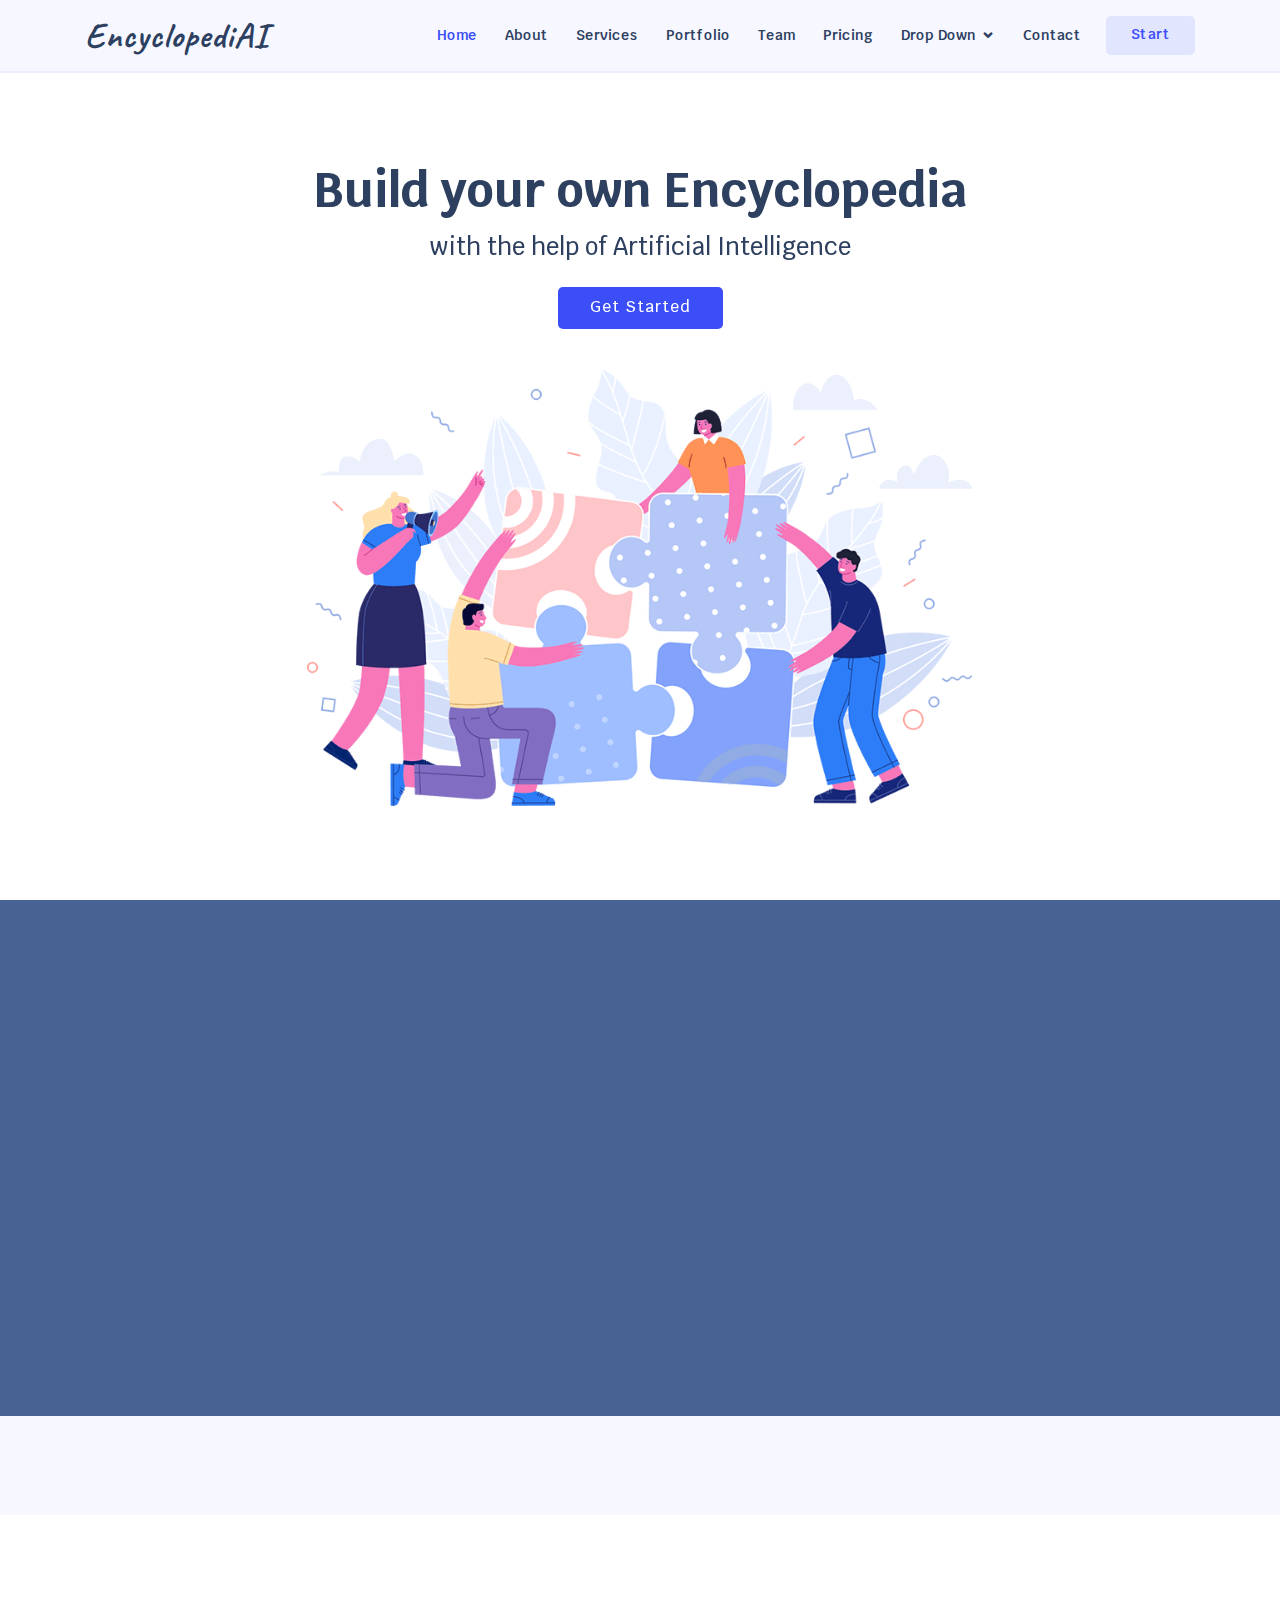
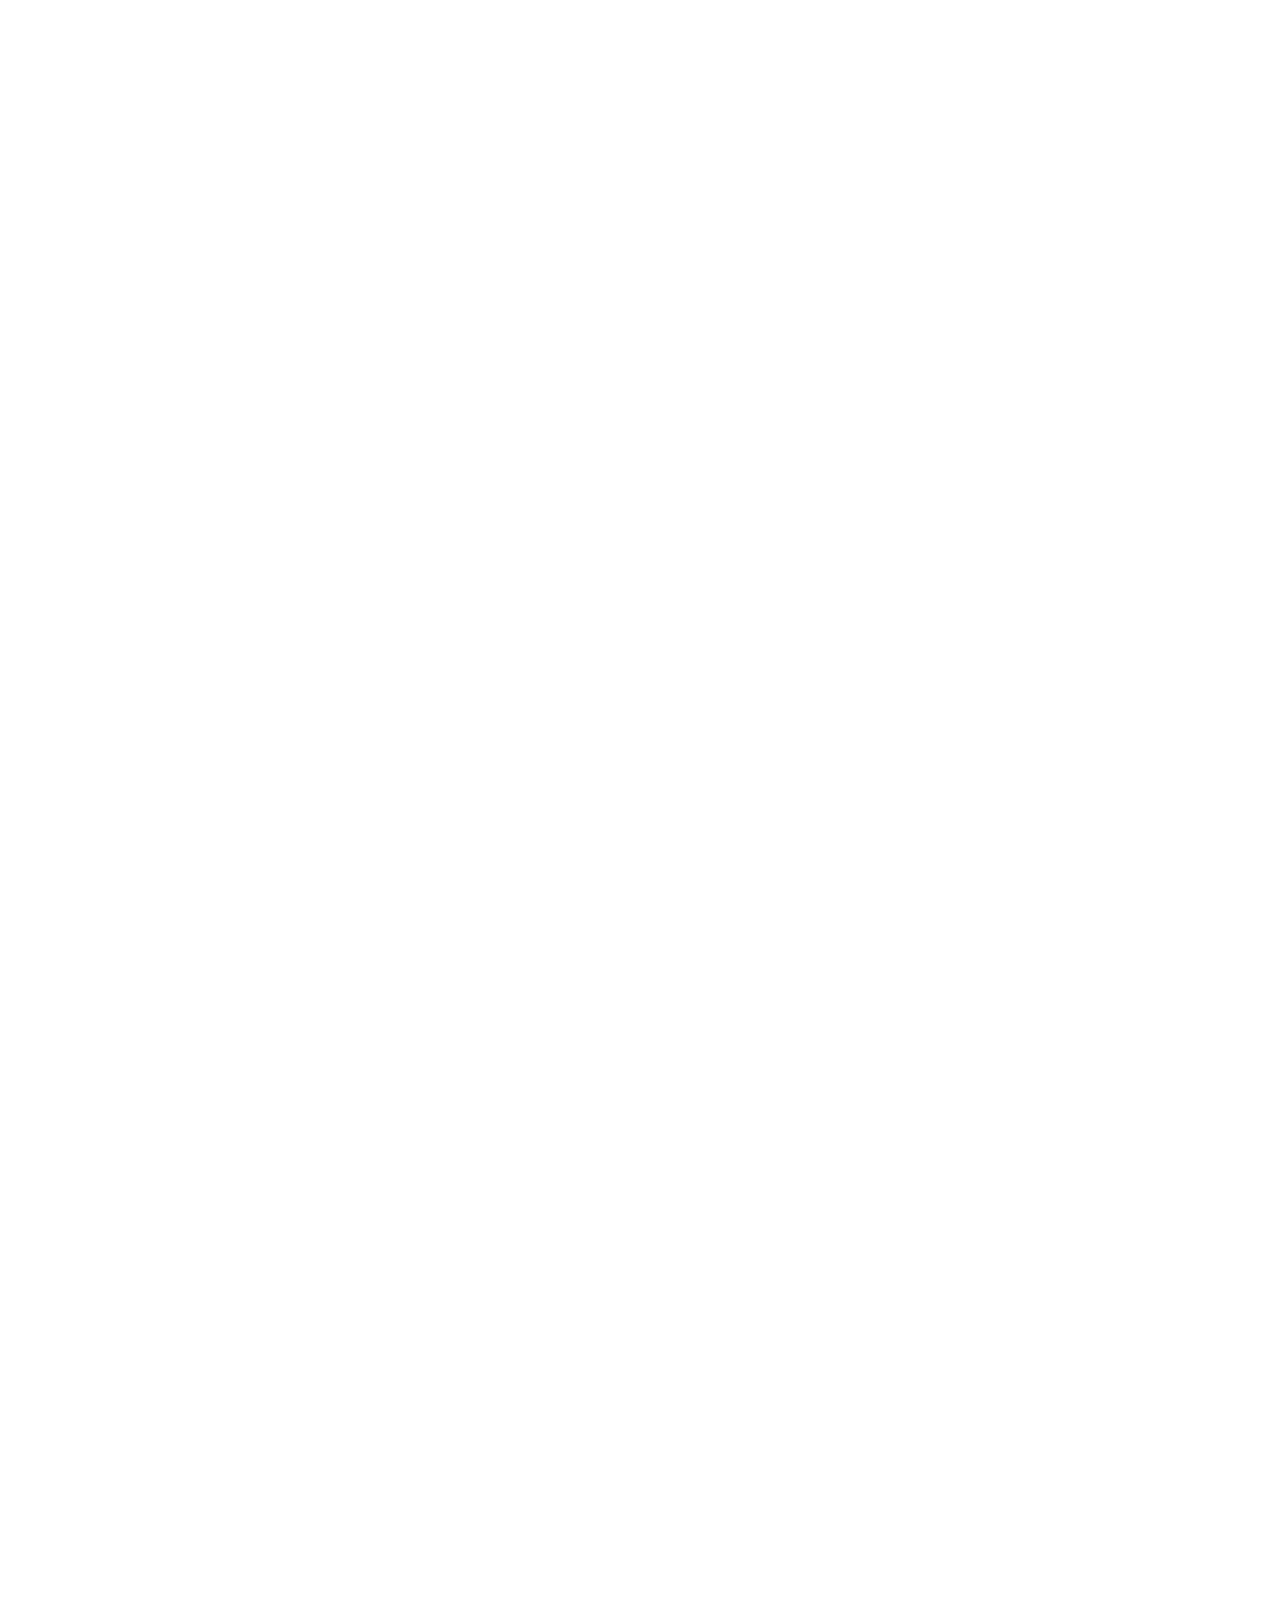
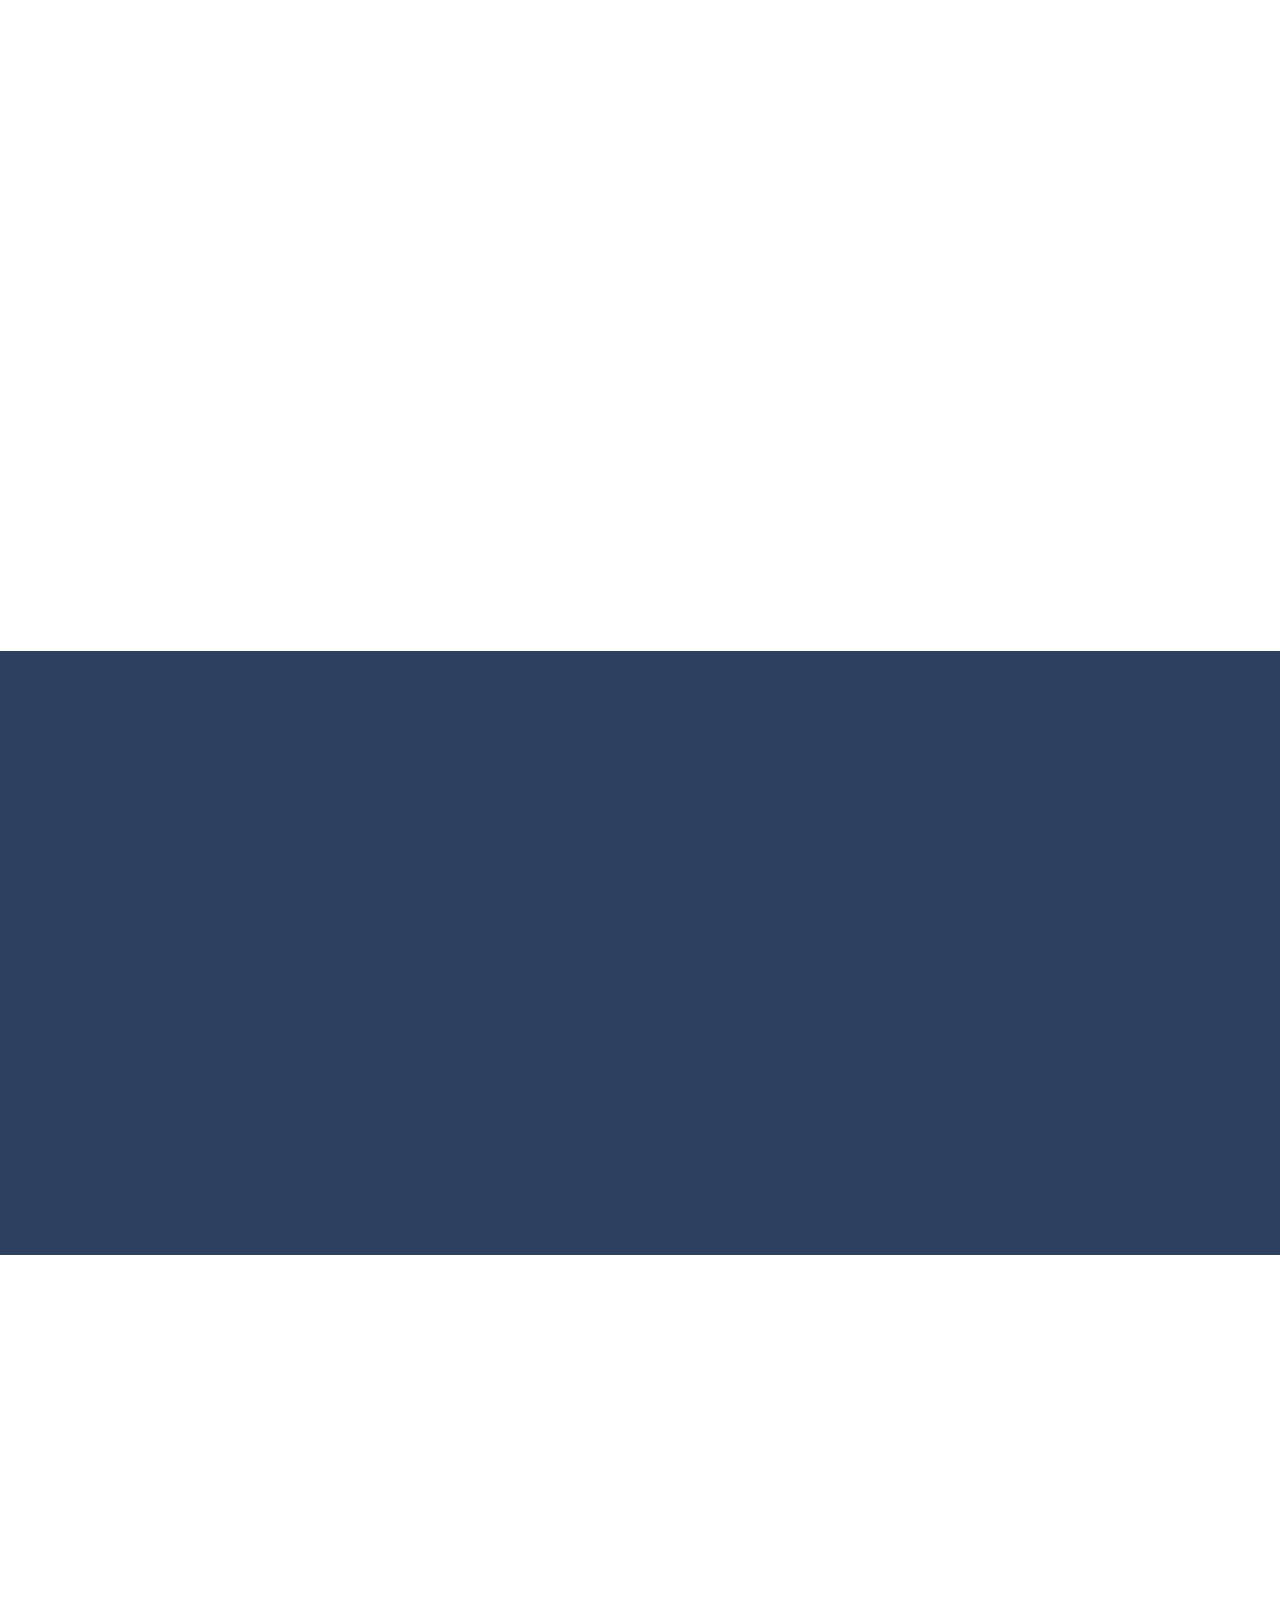
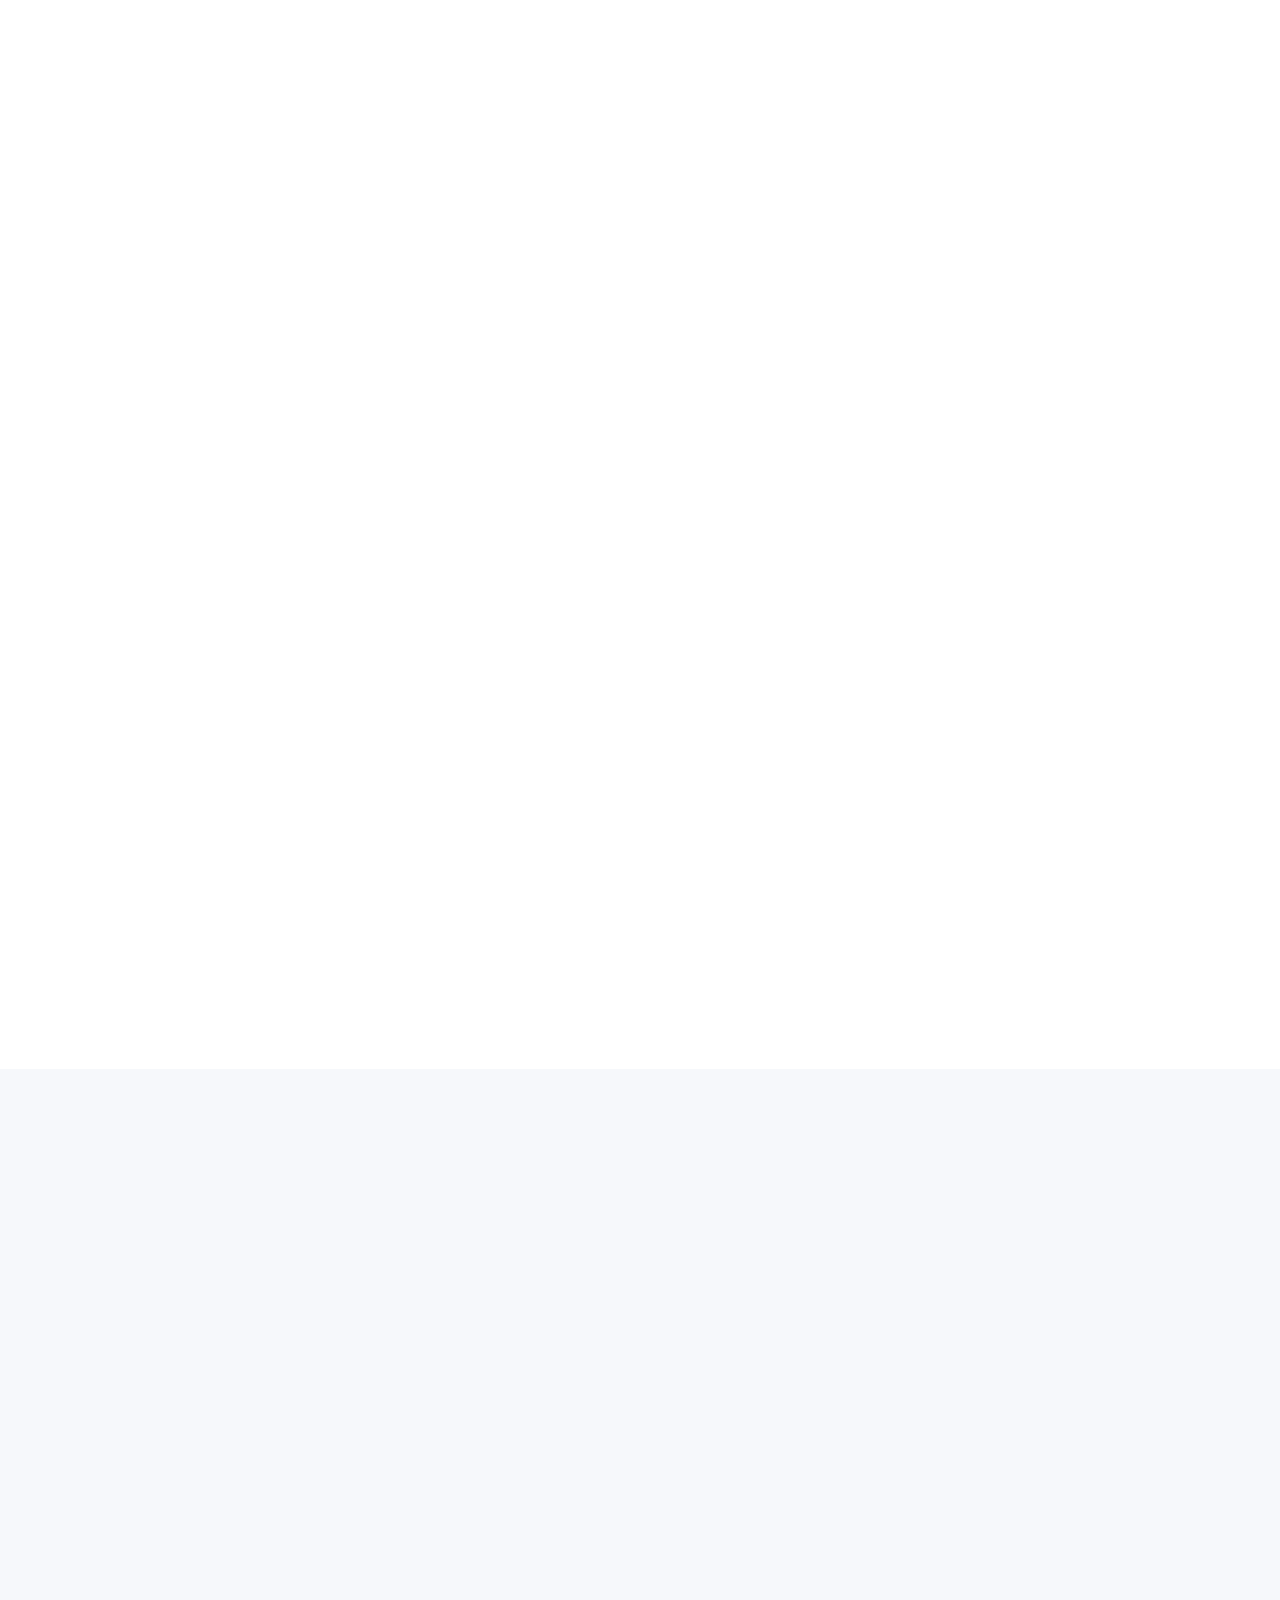
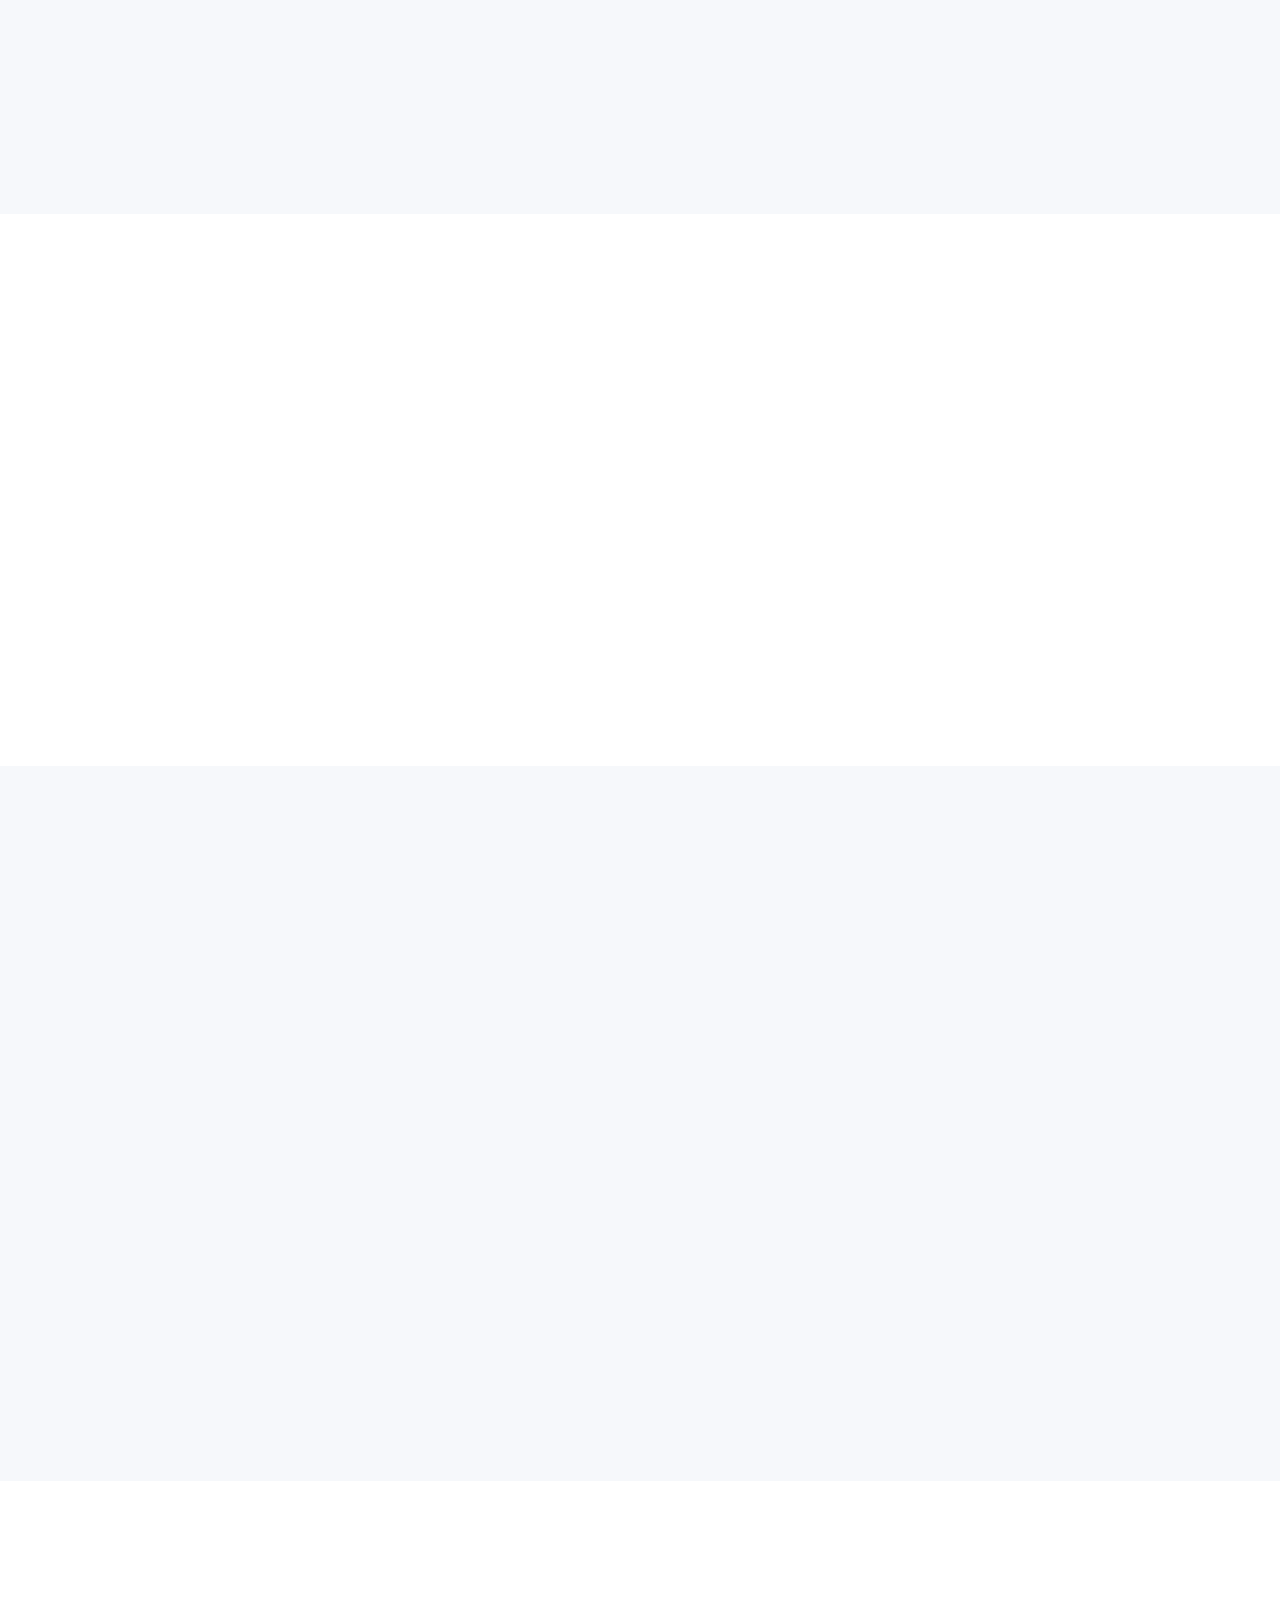
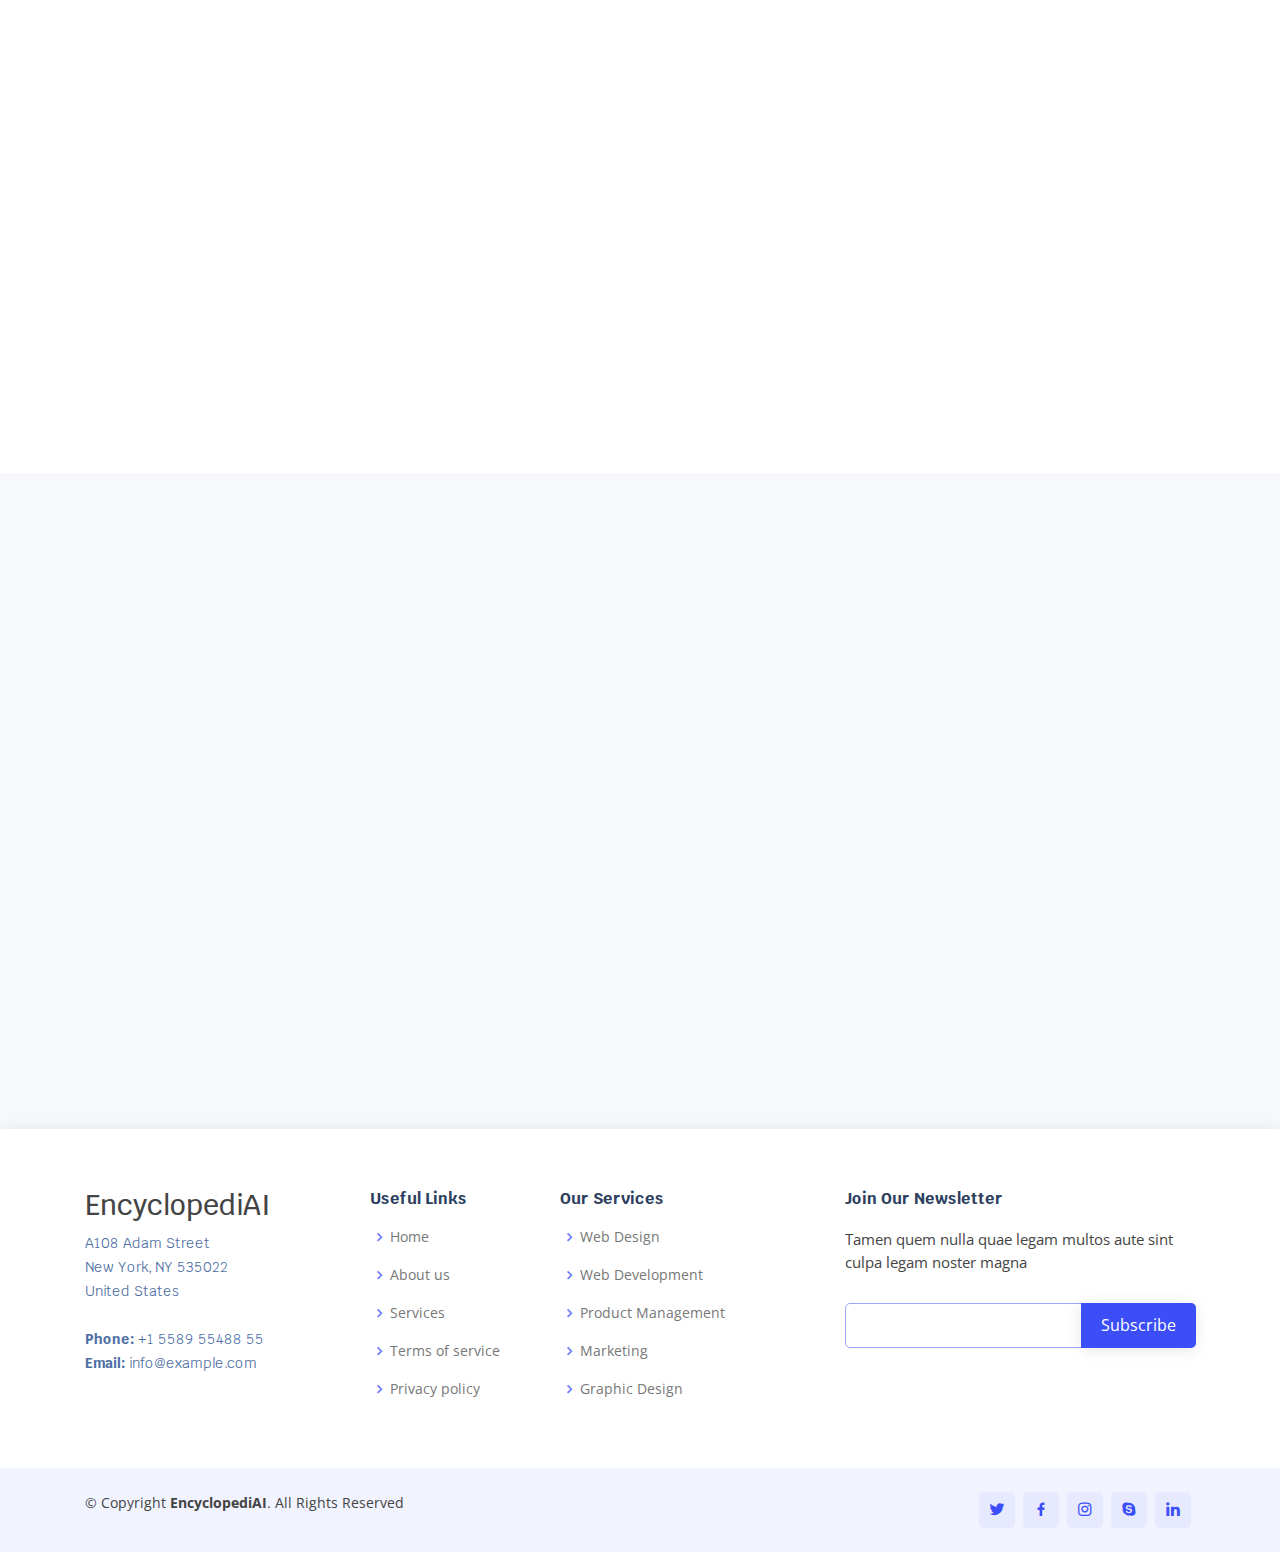
==== commit f74c5c33: "change name to eai" ====
--- a/index.html
+++ b/index.html
@@ -5,7 +5,7 @@
   <meta charset="utf-8">
   <meta content="width=device-width, initial-scale=1.0" name="viewport">
 
-  <title>Bikin Bootstrap Template - Index</title>
+  <title>EncyclopediAI</title>
   <meta content="" name="descriptison">
   <meta content="" name="keywords">
 
@@ -879,7 +879,7 @@
         <div class="row">
 
           <div class="col-lg-3 col-md-6 footer-contact">
-            <h3>Bikin</h3>
+            <h3>EncyclopediAI</h3>
             <p>
               A108 Adam Street <br>
               New York, NY 535022<br>
@@ -927,7 +927,7 @@
 
       <div class="mr-md-auto text-center text-md-left">
         <div class="copyright">
-          &copy; Copyright <strong><span>Bikin</span></strong>. All Rights Reserved
+          &copy; Copyright <strong><span>EncyclopediAI</span></strong>. All Rights Reserved
         </div>
         
       </div>
